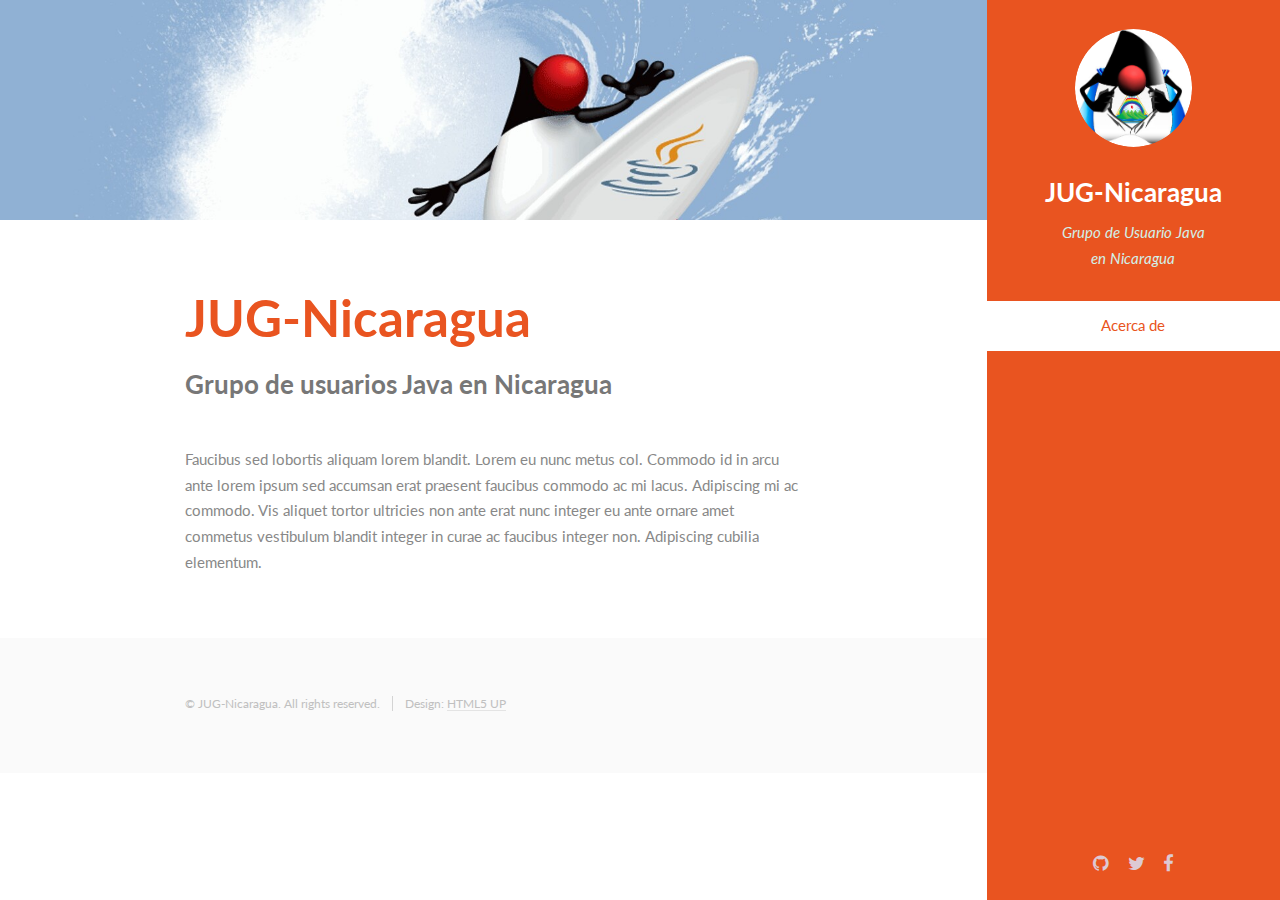
==== index.html @ efa932dc "Primer import del sitio web" ====
<!DOCTYPE HTML>
<!--
	Read Only by HTML5 UP
	html5up.net | @ajlkn
	Free for personal and commercial use under the CCA 3.0 license (html5up.net/license)
-->
<html>
	<head>
		<title>JUG-Nicaragua</title>
		<meta charset="utf-8" />
		<meta name="viewport" content="width=device-width, initial-scale=1" />
		<!--[if lte IE 8]><script src="assets/js/ie/html5shiv.js"></script><![endif]-->
		<link rel="stylesheet" href="assets/css/main.css" />
		<!--[if lte IE 8]><link rel="stylesheet" href="assets/css/ie8.css" /><![endif]-->
	</head>
	<body>

		<!-- Header -->
			<section id="header">
				<header>
					<span class="image avatar"><img src="images/avatar.jpg" alt="" /></span>
					<h1 id="logo"><a href="#">JUG-Nicaragua</a></h1>
					<p>Grupo de Usuario Java<br />
					en Nicaragua</p>
				</header>
				<nav id="nav">
					<ul>
						<li><a href="#one" class="active">Acerca de</a></li>
						<!--<li><a href="#two">Things I Can Do</a></li>
						<li><a href="#three">A Few Accomplishments</a></li>
						<li><a href="#four">Contact</a></li>-->
					</ul>
				</nav>
				<footer>
					<ul class="icons">
						<li><a href="https://github.com/jug-ni" class="icon fa-github"><span class="label">Github</span></a></li>
						<li><a href="https://twitter.com/jug_nicaragua" class="icon fa-twitter"><span class="label">Twitter</span></a></li>
						<li><a href="https://www.facebook.com/jug-nicaragua" class="icon fa-facebook"><span class="label">Facebook</span></a></li>
					</ul>
				</footer>
			</section>

		<!-- Wrapper -->
			<div id="wrapper">

				<!-- Main -->
					<div id="main">

						<!-- One -->
							<section id="one">
								<div class="container">
									<header class="major">
										<h2>JUG-Nicaragua</h2>
										<p>Grupo de usuarios Java en Nicaragua<br /></p>
									</header>
									<p>Faucibus sed lobortis aliquam lorem blandit. Lorem eu nunc metus col. Commodo id in arcu ante lorem ipsum sed accumsan erat praesent faucibus commodo ac mi lacus. Adipiscing mi ac commodo. Vis aliquet tortor ultricies non ante erat nunc integer eu ante ornare amet commetus vestibulum blandit integer in curae ac faucibus integer non. Adipiscing cubilia elementum.</p>
								</div>
							</section>

						<!-- Two -->
						<!--	<section id="two">
								<div class="container">
									<h3>Things I Can Do</h3>
									<p>Integer eu ante ornare amet commetus vestibulum blandit integer in curae ac faucibus integer non. Adipiscing cubilia elementum integer lorem ipsum dolor sit amet.</p>
									<ul class="feature-icons">
										<li class="fa-code">Write all the code</li>
										<li class="fa-cubes">Stack small boxes</li>
										<li class="fa-book">Read books and stuff</li>
										<li class="fa-coffee">Drink much coffee</li>
										<li class="fa-bolt">Lightning bolt</li>
										<li class="fa-users">Shadow clone technique</li>
									</ul>
								</div>
							</section>
						-->
						<!-- Three -->
						<!--
							<section id="three">
								<div class="container">
									<h3>A Few Accomplishments</h3>
									<p>Integer eu ante ornare amet commetus vestibulum blandit integer in curae ac faucibus integer non. Adipiscing cubilia elementum integer. Integer eu ante ornare amet commetus.</p>
									<div class="features">
										<article>
											<a href="#" class="image"><img src="images/pic01.jpg" alt="" /></a>
											<div class="inner">
												<h4>Possibly broke spacetime</h4>
												<p>Integer eu ante ornare amet commetus vestibulum blandit integer in curae ac faucibus integer adipiscing ornare amet.</p>
											</div>
										</article>
										<article>
											<a href="#" class="image"><img src="images/pic02.jpg" alt="" /></a>
											<div class="inner">
												<h4>Terraformed a small moon</h4>
												<p>Integer eu ante ornare amet commetus vestibulum blandit integer in curae ac faucibus integer adipiscing ornare amet.</p>
											</div>
										</article>
										<article>
											<a href="#" class="image"><img src="images/pic03.jpg" alt="" /></a>
											<div class="inner">
												<h4>Snapped dark matter in the wild</h4>
												<p>Integer eu ante ornare amet commetus vestibulum blandit integer in curae ac faucibus integer adipiscing ornare amet.</p>
											</div>
										</article>
									</div>
								</div>
							</section>
						-->
						<!-- Four -->
						<!--
							<section id="four">
								<div class="container">
									<h3>Contact Me</h3>
									<p>Integer eu ante ornare amet commetus vestibulum blandit integer in curae ac faucibus integer non. Adipiscing cubilia elementum integer. Integer eu ante ornare amet commetus.</p>
									<form method="post" action="#">
										<div class="row uniform">
											<div class="6u 12u(xsmall)"><input type="text" name="name" id="name" placeholder="Name" /></div>
											<div class="6u 12u(xsmall)"><input type="email" name="email" id="email" placeholder="Email" /></div>
										</div>
										<div class="row uniform">
											<div class="12u"><input type="text" name="subject" id="subject" placeholder="Subject" /></div>
										</div>
										<div class="row uniform">
											<div class="12u"><textarea name="message" id="message" placeholder="Message" rows="6"></textarea></div>
										</div>
										<div class="row uniform">
											<div class="12u">
												<ul class="actions">
													<li><input type="submit" class="special" value="Send Message" /></li>
													<li><input type="reset" value="Reset Form" /></li>
												</ul>
											</div>
										</div>
									</form>
								</div>
							</section>
						-->
						<!-- Five -->
						<!--
							<section id="five">
								<div class="container">
									<h3>Elements</h3>

									<section>
										<h4>Text</h4>
										<p>This is <b>bold</b> and this is <strong>strong</strong>. This is <i>italic</i> and this is <em>emphasized</em>.
										This is <sup>superscript</sup> text and this is <sub>subscript</sub> text.
										This is <u>underlined</u> and this is code: <code>for (;;) { ... }</code>. Finally, <a href="#">this is a link</a>.</p>
										<hr />
										<header>
											<h4>Heading with a Subtitle</h4>
											<p>Lorem ipsum dolor sit amet nullam id egestas urna aliquam</p>
										</header>
										<p>Nunc lacinia ante nunc ac lobortis. Interdum adipiscing gravida odio porttitor sem non mi integer non faucibus ornare mi ut ante amet placerat aliquet. Volutpat eu sed ante lacinia sapien lorem accumsan varius montes viverra nibh in adipiscing blandit tempus accumsan.</p>
										<header>
											<h5>Heading with a Subtitle</h5>
											<p>Lorem ipsum dolor sit amet nullam id egestas urna aliquam</p>
										</header>
										<p>Nunc lacinia ante nunc ac lobortis. Interdum adipiscing gravida odio porttitor sem non mi integer non faucibus ornare mi ut ante amet placerat aliquet. Volutpat eu sed ante lacinia sapien lorem accumsan varius montes viverra nibh in adipiscing blandit tempus accumsan.</p>
										<hr />
										<h2>Heading Level 2</h2>
										<h3>Heading Level 3</h3>
										<h4>Heading Level 4</h4>
										<h5>Heading Level 5</h5>
										<h6>Heading Level 6</h6>
										<hr />
										<h5>Blockquote</h5>
										<blockquote>Fringilla nisl. Donec accumsan interdum nisi, quis tincidunt felis sagittis eget tempus euismod. Vestibulum ante ipsum primis in faucibus vestibulum. Blandit adipiscing eu felis iaculis volutpat ac adipiscing accumsan faucibus. Vestibulum ante ipsum primis in faucibus lorem ipsum dolor sit amet nullam adipiscing eu felis.</blockquote>
										<h5>Preformatted</h5>
										<pre><code>i = 0;

	while (!deck.isInOrder()) {
	    print 'Iteration ' + i;
	    deck.shuffle();
	    i++;
	}

	print 'It took ' + i + ' iterations to sort the deck.';</code></pre>
									</section>

									<section>
										<h4>Lists</h4>
										<div class="row">
											<div class="6u 12u(xsmall)">
												<h5>Unordered</h5>
												<ul>
													<li>Dolor pulvinar etiam magna etiam.</li>
													<li>Sagittis adipiscing lorem eleifend.</li>
													<li>Felis enim feugiat dolore viverra.</li>
												</ul>
												<h5>Alternate</h5>
												<ul class="alt">
													<li>Dolor pulvinar etiam magna etiam.</li>
													<li>Sagittis adipiscing lorem eleifend.</li>
													<li>Felis enim feugiat dolore viverra.</li>
												</ul>
											</div>
											<div class="6u 12u(xsmall)">
												<h5>Ordered</h5>
												<ol>
													<li>Dolor pulvinar etiam magna etiam.</li>
													<li>Etiam vel felis at lorem sed viverra.</li>
													<li>Felis enim feugiat dolore viverra.</li>
													<li>Dolor pulvinar etiam magna etiam.</li>
													<li>Etiam vel felis at lorem sed viverra.</li>
													<li>Felis enim feugiat dolore viverra.</li>
												</ol>
												<h5>Icons</h5>
												<ul class="icons">
													<li><a href="#" class="icon fa-twitter"><span class="label">Twitter</span></a></li>
													<li><a href="#" class="icon fa-facebook"><span class="label">Facebook</span></a></li>
													<li><a href="#" class="icon fa-instagram"><span class="label">Instagram</span></a></li>
													<li><a href="#" class="icon fa-github"><span class="label">Github</span></a></li>
													<li><a href="#" class="icon fa-dribbble"><span class="label">Dribbble</span></a></li>
													<li><a href="#" class="icon fa-tumblr"><span class="label">Tumblr</span></a></li>
												</ul>
											</div>
										</div>
										<h5>Actions</h5>
										<ul class="actions">
											<li><a href="#" class="button special">Default</a></li>
											<li><a href="#" class="button">Default</a></li>
											<li><a href="#" class="button alt">Default</a></li>
										</ul>
										<ul class="actions small">
											<li><a href="#" class="button special small">Small</a></li>
											<li><a href="#" class="button small">Small</a></li>
											<li><a href="#" class="button alt small">Small</a></li>
										</ul>
										<div class="row">
											<div class="3u 6u(medium) 12u$(xsmall)">
												<ul class="actions vertical">
													<li><a href="#" class="button special">Default</a></li>
													<li><a href="#" class="button">Default</a></li>
													<li><a href="#" class="button alt">Default</a></li>
												</ul>
											</div>
											<div class="3u 6u$(medium) 12u$(xsmall)">
												<ul class="actions vertical small">
													<li><a href="#" class="button special small">Small</a></li>
													<li><a href="#" class="button small">Small</a></li>
													<li><a href="#" class="button alt small">Small</a></li>
												</ul>
											</div>
											<div class="3u 6u(medium) 12u$(xsmall)">
												<ul class="actions vertical">
													<li><a href="#" class="button special fit">Default</a></li>
													<li><a href="#" class="button fit">Default</a></li>
													<li><a href="#" class="button alt fit">Default</a></li>
												</ul>
											</div>
											<div class="3u 6u$(medium) 12u$(xsmall)">
												<ul class="actions vertical small">
													<li><a href="#" class="button special small fit">Small</a></li>
													<li><a href="#" class="button small fit">Small</a></li>
													<li><a href="#" class="button alt small fit">Small</a></li>
												</ul>
											</div>
										</div>
									</section>

									<section>
										<h4>Table</h4>
										<h5>Default</h5>
										<div class="table-wrapper">
											<table>
												<thead>
													<tr>
														<th>Name</th>
														<th>Description</th>
														<th>Price</th>
													</tr>
												</thead>
												<tbody>
													<tr>
														<td>Item One</td>
														<td>Ante turpis integer aliquet porttitor.</td>
														<td>29.99</td>
													</tr>
													<tr>
														<td>Item Two</td>
														<td>Vis ac commodo adipiscing arcu aliquet.</td>
														<td>19.99</td>
													</tr>
													<tr>
														<td>Item Three</td>
														<td> Morbi faucibus arcu accumsan lorem.</td>
														<td>29.99</td>
													</tr>
													<tr>
														<td>Item Four</td>
														<td>Vitae integer tempus condimentum.</td>
														<td>19.99</td>
													</tr>
													<tr>
														<td>Item Five</td>
														<td>Ante turpis integer aliquet porttitor.</td>
														<td>29.99</td>
													</tr>
												</tbody>
												<tfoot>
													<tr>
														<td colspan="2"></td>
														<td>100.00</td>
													</tr>
												</tfoot>
											</table>
										</div>

										<h5>Alternate</h5>
										<div class="table-wrapper">
											<table class="alt">
												<thead>
													<tr>
														<th>Name</th>
														<th>Description</th>
														<th>Price</th>
													</tr>
												</thead>
												<tbody>
													<tr>
														<td>Item One</td>
														<td>Ante turpis integer aliquet porttitor.</td>
														<td>29.99</td>
													</tr>
													<tr>
														<td>Item Two</td>
														<td>Vis ac commodo adipiscing arcu aliquet.</td>
														<td>19.99</td>
													</tr>
													<tr>
														<td>Item Three</td>
														<td> Morbi faucibus arcu accumsan lorem.</td>
														<td>29.99</td>
													</tr>
													<tr>
														<td>Item Four</td>
														<td>Vitae integer tempus condimentum.</td>
														<td>19.99</td>
													</tr>
													<tr>
														<td>Item Five</td>
														<td>Ante turpis integer aliquet porttitor.</td>
														<td>29.99</td>
													</tr>
												</tbody>
												<tfoot>
													<tr>
														<td colspan="2"></td>
														<td>100.00</td>
													</tr>
												</tfoot>
											</table>
										</div>
									</section>

									<section>
										<h4>Buttons</h4>
										<ul class="actions">
											<li><a href="#" class="button special">Special</a></li>
											<li><a href="#" class="button">Default</a></li>
											<li><a href="#" class="button alt">Alternate</a></li>
										</ul>
										<ul class="actions">
											<li><a href="#" class="button special big">Big</a></li>
											<li><a href="#" class="button">Default</a></li>
											<li><a href="#" class="button alt small">Small</a></li>
										</ul>
										<ul class="actions fit">
											<li><a href="#" class="button special fit">Fit</a></li>
											<li><a href="#" class="button fit">Fit</a></li>
											<li><a href="#" class="button alt fit">Fit</a></li>
										</ul>
										<ul class="actions fit small">
											<li><a href="#" class="button special fit small">Fit + Small</a></li>
											<li><a href="#" class="button fit small">Fit + Small</a></li>
											<li><a href="#" class="button alt fit small">Fit + Small</a></li>
										</ul>
										<ul class="actions">
											<li><a href="#" class="button special icon fa-download">Icon</a></li>
											<li><a href="#" class="button icon fa-download">Icon</a></li>
											<li><a href="#" class="button alt icon fa-check">Icon</a></li>
										</ul>
										<ul class="actions">
											<li><span class="button special disabled">Special</span></li>
											<li><span class="button disabled">Default</span></li>
											<li><span class="button alt disabled">Alternate</span></li>
										</ul>
									</section>

									<section>
										<h4>Form</h4>
										<form method="post" action="#">
											<div class="row uniform">
												<div class="6u 12u(xsmall)">
													<input type="text" name="demo-name" id="demo-name" value="" placeholder="Name" />
												</div>
												<div class="6u 12u(xsmall)">
													<input type="email" name="demo-email" id="demo-email" value="" placeholder="Email" />
												</div>
											</div>
											<div class="row uniform">
												<div class="12u">
													<div class="select-wrapper">
														<select name="demo-category" id="demo-category">
															<option value="">- Category -</option>
															<option value="1">Manufacturing</option>
															<option value="1">Shipping</option>
															<option value="1">Administration</option>
															<option value="1">Human Resources</option>
														</select>
													</div>
												</div>
											</div>
											<div class="row uniform">
												<div class="4u 12u(medium)">
													<input type="radio" id="demo-priority-low" name="demo-priority" checked>
													<label for="demo-priority-low">Low Priority</label>
												</div>
												<div class="4u 12u(medium)">
													<input type="radio" id="demo-priority-normal" name="demo-priority">
													<label for="demo-priority-normal">Normal Priority</label>
												</div>
												<div class="4u 12u(medium)">
													<input type="radio" id="demo-priority-high" name="demo-priority">
													<label for="demo-priority-high">High Priority</label>
												</div>
											</div>
											<div class="row uniform">
												<div class="6u 12u(medium)">
													<input type="checkbox" id="demo-copy" name="demo-copy">
													<label for="demo-copy">Email me a copy of this message</label>
												</div>
												<div class="6u 12u(medium)">
													<input type="checkbox" id="demo-human" name="demo-human" checked>
													<label for="demo-human">I am a human and not a robot</label>
												</div>
											</div>
											<div class="row uniform">
												<div class="12u">
													<textarea name="demo-message" id="demo-message" placeholder="Enter your message" rows="6"></textarea>
												</div>
											</div>
											<div class="row uniform">
												<div class="12u">
													<ul class="actions">
														<li><input type="submit" value="Send Message" /></li>
														<li><input type="reset" value="Reset" class="alt" /></li>
													</ul>
												</div>
											</div>
										</form>
									</section>

									<section>
										<h4>Image</h4>
										<h5>Fit</h5>
										<span class="image fit"><img src="images/banner.jpg" alt="" /></span>
										<div class="box alt">
											<div class="row 50% uniform">
												<div class="4u"><span class="image fit"><img src="images/pic01.jpg" alt="" /></span></div>
												<div class="4u"><span class="image fit"><img src="images/pic02.jpg" alt="" /></span></div>
												<div class="4u"><span class="image fit"><img src="images/pic03.jpg" alt="" /></span></div>
											</div>
											<div class="row 50% uniform">
												<div class="4u"><span class="image fit"><img src="images/pic02.jpg" alt="" /></span></div>
												<div class="4u"><span class="image fit"><img src="images/pic03.jpg" alt="" /></span></div>
												<div class="4u"><span class="image fit"><img src="images/pic01.jpg" alt="" /></span></div>
											</div>
											<div class="row 50% uniform">
												<div class="4u"><span class="image fit"><img src="images/pic03.jpg" alt="" /></span></div>
												<div class="4u"><span class="image fit"><img src="images/pic01.jpg" alt="" /></span></div>
												<div class="4u"><span class="image fit"><img src="images/pic02.jpg" alt="" /></span></div>
											</div>
										</div>
										<h5>Left &amp; Right</h5>
										<p><span class="image left"><img src="images/avatar.jpg" alt="" /></span>Fringilla nisl. Donec accumsan interdum nisi, quis tincidunt felis sagittis eget. tempus euismod. Vestibulum ante ipsum primis in faucibus vestibulum. Blandit adipiscing eu felis iaculis volutpat ac adipiscing accumsan eu faucibus. Integer ac pellentesque praesent tincidunt felis sagittis eget. tempus euismod. Vestibulum ante ipsum primis in faucibus vestibulum. Blandit adipiscing eu felis iaculis volutpat ac adipiscing accumsan eu faucibus. Integer ac pellentesque praesent. Donec accumsan interdum nisi, quis tincidunt felis sagittis eget. tempus euismod. Vestibulum ante ipsum primis in faucibus vestibulum. Blandit adipiscing eu felis iaculis volutpat ac adipiscing accumsan eu faucibus. Integer ac pellentesque praesent tincidunt felis sagittis eget. tempus euismod. Vestibulum ante ipsum primis in faucibus vestibulum. Blandit adipiscing eu felis iaculis volutpat ac adipiscing accumsan eu faucibus. Integer ac pellentesque praesent.</p>
										<p><span class="image right"><img src="images/avatar.jpg" alt="" /></span>Fringilla nisl. Donec accumsan interdum nisi, quis tincidunt felis sagittis eget. tempus euismod. Vestibulum ante ipsum primis in faucibus vestibulum. Blandit adipiscing eu felis iaculis volutpat ac adipiscing accumsan eu faucibus. Integer ac pellentesque praesent tincidunt felis sagittis eget. tempus euismod. Vestibulum ante ipsum primis in faucibus vestibulum. Blandit adipiscing eu felis iaculis volutpat ac adipiscing accumsan eu faucibus. Integer ac pellentesque praesent. Donec accumsan interdum nisi, quis tincidunt felis sagittis eget. tempus euismod. Vestibulum ante ipsum primis in faucibus vestibulum. Blandit adipiscing eu felis iaculis volutpat ac adipiscing accumsan eu faucibus. Integer ac pellentesque praesent tincidunt felis sagittis eget. tempus euismod. Vestibulum ante ipsum primis in faucibus vestibulum. Blandit adipiscing eu felis iaculis volutpat ac adipiscing accumsan eu faucibus. Integer ac pellentesque praesent.</p>
									</section>

								</div>
							</section>
						-->

					</div>

				<!-- Footer -->
					<section id="footer">
						<div class="container">
							<ul class="copyright">
								<li>&copy; JUG-Nicaragua. All rights reserved.</li><li>Design: <a href="http://html5up.net">HTML5 UP</a></li>
							</ul>
						</div>
					</section>

			</div>

		<!-- Scripts -->
			<script src="assets/js/jquery.min.js"></script>
			<script src="assets/js/jquery.scrollzer.min.js"></script>
			<script src="assets/js/jquery.scrolly.min.js"></script>
			<script src="assets/js/skel.min.js"></script>
			<script src="assets/js/util.js"></script>
			<!--[if lte IE 8]><script src="assets/js/ie/respond.min.js"></script><![endif]-->
			<script src="assets/js/main.js"></script>

	</body>
</html>
---- assets/css/main.css ----
@import url("font-awesome.min.css");
@import url("http://fonts.googleapis.com/css?family=Lato:400,400italic,700,700italic|Source+Code+Pro:400");

/*
	Read Only by HTML5 UP
	html5up.net | @ajlkn
	Free for personal and commercial use under the CCA 3.0 license (html5up.net/license)
*/

/* Reset */

	html, body, div, span, applet, object, iframe, h1, h2, h3, h4, h5, h6, p, blockquote, pre, a, abbr, acronym, address, big, cite, code, del, dfn, em, img, ins, kbd, q, s, samp, small, strike, strong, sub, sup, tt, var, b, u, i, center, dl, dt, dd, ol, ul, li, fieldset, form, label, legend, table, caption, tbody, tfoot, thead, tr, th, td, article, aside, canvas, details, embed, figure, figcaption, footer, header, hgroup, menu, nav, output, ruby, section, summary, time, mark, audio, video {
		margin: 0;
		padding: 0;
		border: 0;
		font-size: 100%;
		font: inherit;
		vertical-align: baseline;
	}

	article, aside, details, figcaption, figure, footer, header, hgroup, menu, nav, section {
		display: block;
	}

	body {
		line-height: 1;
	}

	ol, ul {
		list-style: none;
	}

	blockquote, q {
		quotes: none;
	}

	blockquote:before, blockquote:after, q:before, q:after {
		content: '';
		content: none;
	}

	table {
		border-collapse: collapse;
		border-spacing: 0;
	}

	body {
		-webkit-text-size-adjust: none;
	}

/* Box Model */

	*, *:before, *:after {
		-moz-box-sizing: border-box;
		-webkit-box-sizing: border-box;
		box-sizing: border-box;
	}

/* Containers */

	.container {
		margin-left: auto;
		margin-right: auto;
	}

	.container.\31 25\25 {
		width: 100%;
		max-width: 56.25em;
		min-width: 45em;
	}

	.container.\37 5\25 {
		width: 33.75em;
	}

	.container.\35 0\25 {
		width: 22.5em;
	}

	.container.\32 5\25 {
		width: 11.25em;
	}

	.container {
		width: 45em;
	}

	@media screen and (max-width: 1680px) {

		.container.\31 25\25 {
			width: 100%;
			max-width: 56.25em;
			min-width: 45em;
		}

		.container.\37 5\25 {
			width: 33.75em;
		}

		.container.\35 0\25 {
			width: 22.5em;
		}

		.container.\32 5\25 {
			width: 11.25em;
		}

		.container {
			width: 45em;
		}

	}

	@media screen and (max-width: 1280px) {

		.container.\31 25\25 {
			width: 100%;
			max-width: 52.5em;
			min-width: 42em;
		}

		.container.\37 5\25 {
			width: 31.5em;
		}

		.container.\35 0\25 {
			width: 21em;
		}

		.container.\32 5\25 {
			width: 10.5em;
		}

		.container {
			width: 42em;
		}

	}

	@media screen and (max-width: 1024px) {

		.container.\31 25\25 {
			width: 100%;
			max-width: 106.25%;
			min-width: 85%;
		}

		.container.\37 5\25 {
			width: 63.75%;
		}

		.container.\35 0\25 {
			width: 42.5%;
		}

		.container.\32 5\25 {
			width: 21.25%;
		}

		.container {
			width: 85% !important;
		}

	}

	@media screen and (max-width: 736px) {

		.container.\31 25\25 {
			width: 100%;
			max-width: 112.5%;
			min-width: 90%;
		}

		.container.\37 5\25 {
			width: 67.5%;
		}

		.container.\35 0\25 {
			width: 45%;
		}

		.container.\32 5\25 {
			width: 22.5%;
		}

		.container {
			width: 90% !important;
		}

	}

	@media screen and (max-width: 480px) {

		.container.\31 25\25 {
			width: 100%;
			max-width: 112.5%;
			min-width: 90%;
		}

		.container.\37 5\25 {
			width: 67.5%;
		}

		.container.\35 0\25 {
			width: 45%;
		}

		.container.\32 5\25 {
			width: 22.5%;
		}

		.container {
			width: 90% !important;
		}

	}

/* Grid */

	.row {
		border-bottom: solid 1px transparent;
		-moz-box-sizing: border-box;
		-webkit-box-sizing: border-box;
		box-sizing: border-box;
	}

	.row > * {
		float: left;
		-moz-box-sizing: border-box;
		-webkit-box-sizing: border-box;
		box-sizing: border-box;
	}

	.row:after, .row:before {
		content: '';
		display: block;
		clear: both;
		height: 0;
	}

	.row.uniform > * > :first-child {
		margin-top: 0;
	}

	.row.uniform > * > :last-child {
		margin-bottom: 0;
	}

	.row.\30 \25 > * {
		padding: 0 0 0 0em;
	}

	.row.\30 \25 {
		margin: 0 0 -1px 0em;
	}

	.row.uniform.\30 \25 > * {
		padding: 0em 0 0 0em;
	}

	.row.uniform.\30 \25 {
		margin: 0em 0 -1px 0em;
	}

	.row > * {
		padding: 0 0 0 2em;
	}

	.row {
		margin: 0 0 -1px -2em;
	}

	.row.uniform > * {
		padding: 2em 0 0 2em;
	}

	.row.uniform {
		margin: -2em 0 -1px -2em;
	}

	.row.\32 00\25 > * {
		padding: 0 0 0 4em;
	}

	.row.\32 00\25 {
		margin: 0 0 -1px -4em;
	}

	.row.uniform.\32 00\25 > * {
		padding: 4em 0 0 4em;
	}

	.row.uniform.\32 00\25 {
		margin: -4em 0 -1px -4em;
	}

	.row.\31 50\25 > * {
		padding: 0 0 0 3em;
	}

	.row.\31 50\25 {
		margin: 0 0 -1px -3em;
	}

	.row.uniform.\31 50\25 > * {
		padding: 3em 0 0 3em;
	}

	.row.uniform.\31 50\25 {
		margin: -3em 0 -1px -3em;
	}

	.row.\35 0\25 > * {
		padding: 0 0 0 1em;
	}

	.row.\35 0\25 {
		margin: 0 0 -1px -1em;
	}

	.row.uniform.\35 0\25 > * {
		padding: 1em 0 0 1em;
	}

	.row.uniform.\35 0\25 {
		margin: -1em 0 -1px -1em;
	}

	.row.\32 5\25 > * {
		padding: 0 0 0 0.5em;
	}

	.row.\32 5\25 {
		margin: 0 0 -1px -0.5em;
	}

	.row.uniform.\32 5\25 > * {
		padding: 0.5em 0 0 0.5em;
	}

	.row.uniform.\32 5\25 {
		margin: -0.5em 0 -1px -0.5em;
	}

	.\31 2u, .\31 2u\24 {
		width: 100%;
		clear: none;
		margin-left: 0;
	}

	.\31 1u, .\31 1u\24 {
		width: 91.6666666667%;
		clear: none;
		margin-left: 0;
	}

	.\31 0u, .\31 0u\24 {
		width: 83.3333333333%;
		clear: none;
		margin-left: 0;
	}

	.\39 u, .\39 u\24 {
		width: 75%;
		clear: none;
		margin-left: 0;
	}

	.\38 u, .\38 u\24 {
		width: 66.6666666667%;
		clear: none;
		margin-left: 0;
	}

	.\37 u, .\37 u\24 {
		width: 58.3333333333%;
		clear: none;
		margin-left: 0;
	}

	.\36 u, .\36 u\24 {
		width: 50%;
		clear: none;
		margin-left: 0;
	}

	.\35 u, .\35 u\24 {
		width: 41.6666666667%;
		clear: none;
		margin-left: 0;
	}

	.\34 u, .\34 u\24 {
		width: 33.3333333333%;
		clear: none;
		margin-left: 0;
	}

	.\33 u, .\33 u\24 {
		width: 25%;
		clear: none;
		margin-left: 0;
	}

	.\32 u, .\32 u\24 {
		width: 16.6666666667%;
		clear: none;
		margin-left: 0;
	}

	.\31 u, .\31 u\24 {
		width: 8.3333333333%;
		clear: none;
		margin-left: 0;
	}

	.\31 2u\24 + *,
	.\31 1u\24 + *,
	.\31 0u\24 + *,
	.\39 u\24 + *,
	.\38 u\24 + *,
	.\37 u\24 + *,
	.\36 u\24 + *,
	.\35 u\24 + *,
	.\34 u\24 + *,
	.\33 u\24 + *,
	.\32 u\24 + *,
	.\31 u\24 + * {
		clear: left;
	}

	.\-11u {
		margin-left: 91.66667%;
	}

	.\-10u {
		margin-left: 83.33333%;
	}

	.\-9u {
		margin-left: 75%;
	}

	.\-8u {
		margin-left: 66.66667%;
	}

	.\-7u {
		margin-left: 58.33333%;
	}

	.\-6u {
		margin-left: 50%;
	}

	.\-5u {
		margin-left: 41.66667%;
	}

	.\-4u {
		margin-left: 33.33333%;
	}

	.\-3u {
		margin-left: 25%;
	}

	.\-2u {
		margin-left: 16.66667%;
	}

	.\-1u {
		margin-left: 8.33333%;
	}

	@media screen and (max-width: 1680px) {

		.row > * {
			padding: 0 0 0 2em;
		}

		.row {
			margin: 0 0 -1px -2em;
		}

		.row.uniform > * {
			padding: 2em 0 0 2em;
		}

		.row.uniform {
			margin: -2em 0 -1px -2em;
		}

		.row.\32 00\25 > * {
			padding: 0 0 0 4em;
		}

		.row.\32 00\25 {
			margin: 0 0 -1px -4em;
		}

		.row.uniform.\32 00\25 > * {
			padding: 4em 0 0 4em;
		}

		.row.uniform.\32 00\25 {
			margin: -4em 0 -1px -4em;
		}

		.row.\31 50\25 > * {
			padding: 0 0 0 3em;
		}

		.row.\31 50\25 {
			margin: 0 0 -1px -3em;
		}

		.row.uniform.\31 50\25 > * {
			padding: 3em 0 0 3em;
		}

		.row.uniform.\31 50\25 {
			margin: -3em 0 -1px -3em;
		}

		.row.\35 0\25 > * {
			padding: 0 0 0 1em;
		}

		.row.\35 0\25 {
			margin: 0 0 -1px -1em;
		}

		.row.uniform.\35 0\25 > * {
			padding: 1em 0 0 1em;
		}

		.row.uniform.\35 0\25 {
			margin: -1em 0 -1px -1em;
		}

		.row.\32 5\25 > * {
			padding: 0 0 0 0.5em;
		}

		.row.\32 5\25 {
			margin: 0 0 -1px -0.5em;
		}

		.row.uniform.\32 5\25 > * {
			padding: 0.5em 0 0 0.5em;
		}

		.row.uniform.\32 5\25 {
			margin: -0.5em 0 -1px -0.5em;
		}

		.\31 2u\28xlarge\29, .\31 2u\24\28xlarge\29 {
			width: 100%;
			clear: none;
			margin-left: 0;
		}

		.\31 1u\28xlarge\29, .\31 1u\24\28xlarge\29 {
			width: 91.6666666667%;
			clear: none;
			margin-left: 0;
		}

		.\31 0u\28xlarge\29, .\31 0u\24\28xlarge\29 {
			width: 83.3333333333%;
			clear: none;
			margin-left: 0;
		}

		.\39 u\28xlarge\29, .\39 u\24\28xlarge\29 {
			width: 75%;
			clear: none;
			margin-left: 0;
		}

		.\38 u\28xlarge\29, .\38 u\24\28xlarge\29 {
			width: 66.6666666667%;
			clear: none;
			margin-left: 0;
		}

		.\37 u\28xlarge\29, .\37 u\24\28xlarge\29 {
			width: 58.3333333333%;
			clear: none;
			margin-left: 0;
		}

		.\36 u\28xlarge\29, .\36 u\24\28xlarge\29 {
			width: 50%;
			clear: none;
			margin-left: 0;
		}

		.\35 u\28xlarge\29, .\35 u\24\28xlarge\29 {
			width: 41.6666666667%;
			clear: none;
			margin-left: 0;
		}

		.\34 u\28xlarge\29, .\34 u\24\28xlarge\29 {
			width: 33.3333333333%;
			clear: none;
			margin-left: 0;
		}

		.\33 u\28xlarge\29, .\33 u\24\28xlarge\29 {
			width: 25%;
			clear: none;
			margin-left: 0;
		}

		.\32 u\28xlarge\29, .\32 u\24\28xlarge\29 {
			width: 16.6666666667%;
			clear: none;
			margin-left: 0;
		}

		.\31 u\28xlarge\29, .\31 u\24\28xlarge\29 {
			width: 8.3333333333%;
			clear: none;
			margin-left: 0;
		}

		.\31 2u\24\28xlarge\29 + *,
		.\31 1u\24\28xlarge\29 + *,
		.\31 0u\24\28xlarge\29 + *,
		.\39 u\24\28xlarge\29 + *,
		.\38 u\24\28xlarge\29 + *,
		.\37 u\24\28xlarge\29 + *,
		.\36 u\24\28xlarge\29 + *,
		.\35 u\24\28xlarge\29 + *,
		.\34 u\24\28xlarge\29 + *,
		.\33 u\24\28xlarge\29 + *,
		.\32 u\24\28xlarge\29 + *,
		.\31 u\24\28xlarge\29 + * {
			clear: left;
		}

		.\-11u\28xlarge\29 {
			margin-left: 91.66667%;
		}

		.\-10u\28xlarge\29 {
			margin-left: 83.33333%;
		}

		.\-9u\28xlarge\29 {
			margin-left: 75%;
		}

		.\-8u\28xlarge\29 {
			margin-left: 66.66667%;
		}

		.\-7u\28xlarge\29 {
			margin-left: 58.33333%;
		}

		.\-6u\28xlarge\29 {
			margin-left: 50%;
		}

		.\-5u\28xlarge\29 {
			margin-left: 41.66667%;
		}

		.\-4u\28xlarge\29 {
			margin-left: 33.33333%;
		}

		.\-3u\28xlarge\29 {
			margin-left: 25%;
		}

		.\-2u\28xlarge\29 {
			margin-left: 16.66667%;
		}

		.\-1u\28xlarge\29 {
			margin-left: 8.33333%;
		}

	}

	@media screen and (max-width: 1280px) {

		.row > * {
			padding: 0 0 0 1.5em;
		}

		.row {
			margin: 0 0 -1px -1.5em;
		}

		.row.uniform > * {
			padding: 1.5em 0 0 1.5em;
		}

		.row.uniform {
			margin: -1.5em 0 -1px -1.5em;
		}

		.row.\32 00\25 > * {
			padding: 0 0 0 3em;
		}

		.row.\32 00\25 {
			margin: 0 0 -1px -3em;
		}

		.row.uniform.\32 00\25 > * {
			padding: 3em 0 0 3em;
		}

		.row.uniform.\32 00\25 {
			margin: -3em 0 -1px -3em;
		}

		.row.\31 50\25 > * {
			padding: 0 0 0 2.25em;
		}

		.row.\31 50\25 {
			margin: 0 0 -1px -2.25em;
		}

		.row.uniform.\31 50\25 > * {
			padding: 2.25em 0 0 2.25em;
		}

		.row.uniform.\31 50\25 {
			margin: -2.25em 0 -1px -2.25em;
		}

		.row.\35 0\25 > * {
			padding: 0 0 0 0.75em;
		}

		.row.\35 0\25 {
			margin: 0 0 -1px -0.75em;
		}

		.row.uniform.\35 0\25 > * {
			padding: 0.75em 0 0 0.75em;
		}

		.row.uniform.\35 0\25 {
			margin: -0.75em 0 -1px -0.75em;
		}

		.row.\32 5\25 > * {
			padding: 0 0 0 0.375em;
		}

		.row.\32 5\25 {
			margin: 0 0 -1px -0.375em;
		}

		.row.uniform.\32 5\25 > * {
			padding: 0.375em 0 0 0.375em;
		}

		.row.uniform.\32 5\25 {
			margin: -0.375em 0 -1px -0.375em;
		}

		.\31 2u\28large\29, .\31 2u\24\28large\29 {
			width: 100%;
			clear: none;
			margin-left: 0;
		}

		.\31 1u\28large\29, .\31 1u\24\28large\29 {
			width: 91.6666666667%;
			clear: none;
			margin-left: 0;
		}

		.\31 0u\28large\29, .\31 0u\24\28large\29 {
			width: 83.3333333333%;
			clear: none;
			margin-left: 0;
		}

		.\39 u\28large\29, .\39 u\24\28large\29 {
			width: 75%;
			clear: none;
			margin-left: 0;
		}

		.\38 u\28large\29, .\38 u\24\28large\29 {
			width: 66.6666666667%;
			clear: none;
			margin-left: 0;
		}

		.\37 u\28large\29, .\37 u\24\28large\29 {
			width: 58.3333333333%;
			clear: none;
			margin-left: 0;
		}

		.\36 u\28large\29, .\36 u\24\28large\29 {
			width: 50%;
			clear: none;
			margin-left: 0;
		}

		.\35 u\28large\29, .\35 u\24\28large\29 {
			width: 41.6666666667%;
			clear: none;
			margin-left: 0;
		}

		.\34 u\28large\29, .\34 u\24\28large\29 {
			width: 33.3333333333%;
			clear: none;
			margin-left: 0;
		}

		.\33 u\28large\29, .\33 u\24\28large\29 {
			width: 25%;
			clear: none;
			margin-left: 0;
		}

		.\32 u\28large\29, .\32 u\24\28large\29 {
			width: 16.6666666667%;
			clear: none;
			margin-left: 0;
		}

		.\31 u\28large\29, .\31 u\24\28large\29 {
			width: 8.3333333333%;
			clear: none;
			margin-left: 0;
		}

		.\31 2u\24\28large\29 + *,
		.\31 1u\24\28large\29 + *,
		.\31 0u\24\28large\29 + *,
		.\39 u\24\28large\29 + *,
		.\38 u\24\28large\29 + *,
		.\37 u\24\28large\29 + *,
		.\36 u\24\28large\29 + *,
		.\35 u\24\28large\29 + *,
		.\34 u\24\28large\29 + *,
		.\33 u\24\28large\29 + *,
		.\32 u\24\28large\29 + *,
		.\31 u\24\28large\29 + * {
			clear: left;
		}

		.\-11u\28large\29 {
			margin-left: 91.66667%;
		}

		.\-10u\28large\29 {
			margin-left: 83.33333%;
		}

		.\-9u\28large\29 {
			margin-left: 75%;
		}

		.\-8u\28large\29 {
			margin-left: 66.66667%;
		}

		.\-7u\28large\29 {
			margin-left: 58.33333%;
		}

		.\-6u\28large\29 {
			margin-left: 50%;
		}

		.\-5u\28large\29 {
			margin-left: 41.66667%;
		}

		.\-4u\28large\29 {
			margin-left: 33.33333%;
		}

		.\-3u\28large\29 {
			margin-left: 25%;
		}

		.\-2u\28large\29 {
			margin-left: 16.66667%;
		}

		.\-1u\28large\29 {
			margin-left: 8.33333%;
		}

	}

	@media screen and (max-width: 1024px) {

		.row > * {
			padding: 0 0 0 1.5em;
		}

		.row {
			margin: 0 0 -1px -1.5em;
		}

		.row.uniform > * {
			padding: 1.5em 0 0 1.5em;
		}

		.row.uniform {
			margin: -1.5em 0 -1px -1.5em;
		}

		.row.\32 00\25 > * {
			padding: 0 0 0 3em;
		}

		.row.\32 00\25 {
			margin: 0 0 -1px -3em;
		}

		.row.uniform.\32 00\25 > * {
			padding: 3em 0 0 3em;
		}

		.row.uniform.\32 00\25 {
			margin: -3em 0 -1px -3em;
		}

		.row.\31 50\25 > * {
			padding: 0 0 0 2.25em;
		}

		.row.\31 50\25 {
			margin: 0 0 -1px -2.25em;
		}

		.row.uniform.\31 50\25 > * {
			padding: 2.25em 0 0 2.25em;
		}

		.row.uniform.\31 50\25 {
			margin: -2.25em 0 -1px -2.25em;
		}

		.row.\35 0\25 > * {
			padding: 0 0 0 0.75em;
		}

		.row.\35 0\25 {
			margin: 0 0 -1px -0.75em;
		}

		.row.uniform.\35 0\25 > * {
			padding: 0.75em 0 0 0.75em;
		}

		.row.uniform.\35 0\25 {
			margin: -0.75em 0 -1px -0.75em;
		}

		.row.\32 5\25 > * {
			padding: 0 0 0 0.375em;
		}

		.row.\32 5\25 {
			margin: 0 0 -1px -0.375em;
		}

		.row.uniform.\32 5\25 > * {
			padding: 0.375em 0 0 0.375em;
		}

		.row.uniform.\32 5\25 {
			margin: -0.375em 0 -1px -0.375em;
		}

		.\31 2u\28medium\29, .\31 2u\24\28medium\29 {
			width: 100%;
			clear: none;
			margin-left: 0;
		}

		.\31 1u\28medium\29, .\31 1u\24\28medium\29 {
			width: 91.6666666667%;
			clear: none;
			margin-left: 0;
		}

		.\31 0u\28medium\29, .\31 0u\24\28medium\29 {
			width: 83.3333333333%;
			clear: none;
			margin-left: 0;
		}

		.\39 u\28medium\29, .\39 u\24\28medium\29 {
			width: 75%;
			clear: none;
			margin-left: 0;
		}

		.\38 u\28medium\29, .\38 u\24\28medium\29 {
			width: 66.6666666667%;
			clear: none;
			margin-left: 0;
		}

		.\37 u\28medium\29, .\37 u\24\28medium\29 {
			width: 58.3333333333%;
			clear: none;
			margin-left: 0;
		}

		.\36 u\28medium\29, .\36 u\24\28medium\29 {
			width: 50%;
			clear: none;
			margin-left: 0;
		}

		.\35 u\28medium\29, .\35 u\24\28medium\29 {
			width: 41.6666666667%;
			clear: none;
			margin-left: 0;
		}

		.\34 u\28medium\29, .\34 u\24\28medium\29 {
			width: 33.3333333333%;
			clear: none;
			margin-left: 0;
		}

		.\33 u\28medium\29, .\33 u\24\28medium\29 {
			width: 25%;
			clear: none;
			margin-left: 0;
		}

		.\32 u\28medium\29, .\32 u\24\28medium\29 {
			width: 16.6666666667%;
			clear: none;
			margin-left: 0;
		}

		.\31 u\28medium\29, .\31 u\24\28medium\29 {
			width: 8.3333333333%;
			clear: none;
			margin-left: 0;
		}

		.\31 2u\24\28medium\29 + *,
		.\31 1u\24\28medium\29 + *,
		.\31 0u\24\28medium\29 + *,
		.\39 u\24\28medium\29 + *,
		.\38 u\24\28medium\29 + *,
		.\37 u\24\28medium\29 + *,
		.\36 u\24\28medium\29 + *,
		.\35 u\24\28medium\29 + *,
		.\34 u\24\28medium\29 + *,
		.\33 u\24\28medium\29 + *,
		.\32 u\24\28medium\29 + *,
		.\31 u\24\28medium\29 + * {
			clear: left;
		}

		.\-11u\28medium\29 {
			margin-left: 91.66667%;
		}

		.\-10u\28medium\29 {
			margin-left: 83.33333%;
		}

		.\-9u\28medium\29 {
			margin-left: 75%;
		}

		.\-8u\28medium\29 {
			margin-left: 66.66667%;
		}

		.\-7u\28medium\29 {
			margin-left: 58.33333%;
		}

		.\-6u\28medium\29 {
			margin-left: 50%;
		}

		.\-5u\28medium\29 {
			margin-left: 41.66667%;
		}

		.\-4u\28medium\29 {
			margin-left: 33.33333%;
		}

		.\-3u\28medium\29 {
			margin-left: 25%;
		}

		.\-2u\28medium\29 {
			margin-left: 16.66667%;
		}

		.\-1u\28medium\29 {
			margin-left: 8.33333%;
		}

	}

	@media screen and (max-width: 736px) {

		.row > * {
			padding: 0 0 0 1.25em;
		}

		.row {
			margin: 0 0 -1px -1.25em;
		}

		.row.uniform > * {
			padding: 1.25em 0 0 1.25em;
		}

		.row.uniform {
			margin: -1.25em 0 -1px -1.25em;
		}

		.row.\32 00\25 > * {
			padding: 0 0 0 2.5em;
		}

		.row.\32 00\25 {
			margin: 0 0 -1px -2.5em;
		}

		.row.uniform.\32 00\25 > * {
			padding: 2.5em 0 0 2.5em;
		}

		.row.uniform.\32 00\25 {
			margin: -2.5em 0 -1px -2.5em;
		}

		.row.\31 50\25 > * {
			padding: 0 0 0 1.875em;
		}

		.row.\31 50\25 {
			margin: 0 0 -1px -1.875em;
		}

		.row.uniform.\31 50\25 > * {
			padding: 1.875em 0 0 1.875em;
		}

		.row.uniform.\31 50\25 {
			margin: -1.875em 0 -1px -1.875em;
		}

		.row.\35 0\25 > * {
			padding: 0 0 0 0.625em;
		}

		.row.\35 0\25 {
			margin: 0 0 -1px -0.625em;
		}

		.row.uniform.\35 0\25 > * {
			padding: 0.625em 0 0 0.625em;
		}

		.row.uniform.\35 0\25 {
			margin: -0.625em 0 -1px -0.625em;
		}

		.row.\32 5\25 > * {
			padding: 0 0 0 0.3125em;
		}

		.row.\32 5\25 {
			margin: 0 0 -1px -0.3125em;
		}

		.row.uniform.\32 5\25 > * {
			padding: 0.3125em 0 0 0.3125em;
		}

		.row.uniform.\32 5\25 {
			margin: -0.3125em 0 -1px -0.3125em;
		}

		.\31 2u\28small\29, .\31 2u\24\28small\29 {
			width: 100%;
			clear: none;
			margin-left: 0;
		}

		.\31 1u\28small\29, .\31 1u\24\28small\29 {
			width: 91.6666666667%;
			clear: none;
			margin-left: 0;
		}

		.\31 0u\28small\29, .\31 0u\24\28small\29 {
			width: 83.3333333333%;
			clear: none;
			margin-left: 0;
		}

		.\39 u\28small\29, .\39 u\24\28small\29 {
			width: 75%;
			clear: none;
			margin-left: 0;
		}

		.\38 u\28small\29, .\38 u\24\28small\29 {
			width: 66.6666666667%;
			clear: none;
			margin-left: 0;
		}

		.\37 u\28small\29, .\37 u\24\28small\29 {
			width: 58.3333333333%;
			clear: none;
			margin-left: 0;
		}

		.\36 u\28small\29, .\36 u\24\28small\29 {
			width: 50%;
			clear: none;
			margin-left: 0;
		}

		.\35 u\28small\29, .\35 u\24\28small\29 {
			width: 41.6666666667%;
			clear: none;
			margin-left: 0;
		}

		.\34 u\28small\29, .\34 u\24\28small\29 {
			width: 33.3333333333%;
			clear: none;
			margin-left: 0;
		}

		.\33 u\28small\29, .\33 u\24\28small\29 {
			width: 25%;
			clear: none;
			margin-left: 0;
		}

		.\32 u\28small\29, .\32 u\24\28small\29 {
			width: 16.6666666667%;
			clear: none;
			margin-left: 0;
		}

		.\31 u\28small\29, .\31 u\24\28small\29 {
			width: 8.3333333333%;
			clear: none;
			margin-left: 0;
		}

		.\31 2u\24\28small\29 + *,
		.\31 1u\24\28small\29 + *,
		.\31 0u\24\28small\29 + *,
		.\39 u\24\28small\29 + *,
		.\38 u\24\28small\29 + *,
		.\37 u\24\28small\29 + *,
		.\36 u\24\28small\29 + *,
		.\35 u\24\28small\29 + *,
		.\34 u\24\28small\29 + *,
		.\33 u\24\28small\29 + *,
		.\32 u\24\28small\29 + *,
		.\31 u\24\28small\29 + * {
			clear: left;
		}

		.\-11u\28small\29 {
			margin-left: 91.66667%;
		}

		.\-10u\28small\29 {
			margin-left: 83.33333%;
		}

		.\-9u\28small\29 {
			margin-left: 75%;
		}

		.\-8u\28small\29 {
			margin-left: 66.66667%;
		}

		.\-7u\28small\29 {
			margin-left: 58.33333%;
		}

		.\-6u\28small\29 {
			margin-left: 50%;
		}

		.\-5u\28small\29 {
			margin-left: 41.66667%;
		}

		.\-4u\28small\29 {
			margin-left: 33.33333%;
		}

		.\-3u\28small\29 {
			margin-left: 25%;
		}

		.\-2u\28small\29 {
			margin-left: 16.66667%;
		}

		.\-1u\28small\29 {
			margin-left: 8.33333%;
		}

	}

	@media screen and (max-width: 480px) {

		.row > * {
			padding: 0 0 0 1.25em;
		}

		.row {
			margin: 0 0 -1px -1.25em;
		}

		.row.uniform > * {
			padding: 1.25em 0 0 1.25em;
		}

		.row.uniform {
			margin: -1.25em 0 -1px -1.25em;
		}

		.row.\32 00\25 > * {
			padding: 0 0 0 2.5em;
		}

		.row.\32 00\25 {
			margin: 0 0 -1px -2.5em;
		}

		.row.uniform.\32 00\25 > * {
			padding: 2.5em 0 0 2.5em;
		}

		.row.uniform.\32 00\25 {
			margin: -2.5em 0 -1px -2.5em;
		}

		.row.\31 50\25 > * {
			padding: 0 0 0 1.875em;
		}

		.row.\31 50\25 {
			margin: 0 0 -1px -1.875em;
		}

		.row.uniform.\31 50\25 > * {
			padding: 1.875em 0 0 1.875em;
		}

		.row.uniform.\31 50\25 {
			margin: -1.875em 0 -1px -1.875em;
		}

		.row.\35 0\25 > * {
			padding: 0 0 0 0.625em;
		}

		.row.\35 0\25 {
			margin: 0 0 -1px -0.625em;
		}

		.row.uniform.\35 0\25 > * {
			padding: 0.625em 0 0 0.625em;
		}

		.row.uniform.\35 0\25 {
			margin: -0.625em 0 -1px -0.625em;
		}

		.row.\32 5\25 > * {
			padding: 0 0 0 0.3125em;
		}

		.row.\32 5\25 {
			margin: 0 0 -1px -0.3125em;
		}

		.row.uniform.\32 5\25 > * {
			padding: 0.3125em 0 0 0.3125em;
		}

		.row.uniform.\32 5\25 {
			margin: -0.3125em 0 -1px -0.3125em;
		}

		.\31 2u\28xsmall\29, .\31 2u\24\28xsmall\29 {
			width: 100%;
			clear: none;
			margin-left: 0;
		}

		.\31 1u\28xsmall\29, .\31 1u\24\28xsmall\29 {
			width: 91.6666666667%;
			clear: none;
			margin-left: 0;
		}

		.\31 0u\28xsmall\29, .\31 0u\24\28xsmall\29 {
			width: 83.3333333333%;
			clear: none;
			margin-left: 0;
		}

		.\39 u\28xsmall\29, .\39 u\24\28xsmall\29 {
			width: 75%;
			clear: none;
			margin-left: 0;
		}

		.\38 u\28xsmall\29, .\38 u\24\28xsmall\29 {
			width: 66.6666666667%;
			clear: none;
			margin-left: 0;
		}

		.\37 u\28xsmall\29, .\37 u\24\28xsmall\29 {
			width: 58.3333333333%;
			clear: none;
			margin-left: 0;
		}

		.\36 u\28xsmall\29, .\36 u\24\28xsmall\29 {
			width: 50%;
			clear: none;
			margin-left: 0;
		}

		.\35 u\28xsmall\29, .\35 u\24\28xsmall\29 {
			width: 41.6666666667%;
			clear: none;
			margin-left: 0;
		}

		.\34 u\28xsmall\29, .\34 u\24\28xsmall\29 {
			width: 33.3333333333%;
			clear: none;
			margin-left: 0;
		}

		.\33 u\28xsmall\29, .\33 u\24\28xsmall\29 {
			width: 25%;
			clear: none;
			margin-left: 0;
		}

		.\32 u\28xsmall\29, .\32 u\24\28xsmall\29 {
			width: 16.6666666667%;
			clear: none;
			margin-left: 0;
		}

		.\31 u\28xsmall\29, .\31 u\24\28xsmall\29 {
			width: 8.3333333333%;
			clear: none;
			margin-left: 0;
		}

		.\31 2u\24\28xsmall\29 + *,
		.\31 1u\24\28xsmall\29 + *,
		.\31 0u\24\28xsmall\29 + *,
		.\39 u\24\28xsmall\29 + *,
		.\38 u\24\28xsmall\29 + *,
		.\37 u\24\28xsmall\29 + *,
		.\36 u\24\28xsmall\29 + *,
		.\35 u\24\28xsmall\29 + *,
		.\34 u\24\28xsmall\29 + *,
		.\33 u\24\28xsmall\29 + *,
		.\32 u\24\28xsmall\29 + *,
		.\31 u\24\28xsmall\29 + * {
			clear: left;
		}

		.\-11u\28xsmall\29 {
			margin-left: 91.66667%;
		}

		.\-10u\28xsmall\29 {
			margin-left: 83.33333%;
		}

		.\-9u\28xsmall\29 {
			margin-left: 75%;
		}

		.\-8u\28xsmall\29 {
			margin-left: 66.66667%;
		}

		.\-7u\28xsmall\29 {
			margin-left: 58.33333%;
		}

		.\-6u\28xsmall\29 {
			margin-left: 50%;
		}

		.\-5u\28xsmall\29 {
			margin-left: 41.66667%;
		}

		.\-4u\28xsmall\29 {
			margin-left: 33.33333%;
		}

		.\-3u\28xsmall\29 {
			margin-left: 25%;
		}

		.\-2u\28xsmall\29 {
			margin-left: 16.66667%;
		}

		.\-1u\28xsmall\29 {
			margin-left: 8.33333%;
		}

	}

/* Basic */

	body {
		background: #fff;
	}

	body, input, select, textarea {
		color: #888;
		font-family: "Lato", sans-serif;
		font-size: 16pt;
		font-weight: 400;
		line-height: 1.75em;
	}

	a {
		-moz-transition: color 0.2s ease-in-out, border-color 0.2s ease-in-out;
		-webkit-transition: color 0.2s ease-in-out, border-color 0.2s ease-in-out;
		-ms-transition: color 0.2s ease-in-out, border-color 0.2s ease-in-out;
		transition: color 0.2s ease-in-out, border-color 0.2s ease-in-out;
		border-bottom: solid 1px #e4e4e4;
		color: inherit;
		text-decoration: none;
	}

		a:hover {
			border-bottom-color: transparent;
			color: #E95420 !important;
		}

	strong, b {
		color: #777;
		font-weight: 700;
	}

	em, i {
		font-style: italic;
	}

	p {
		margin: 0 0 2.25em 0;
	}

	h1, h2, h3, h4, h5, h6 {
		color: #777;
		font-weight: 700;
		line-height: 1em;
		margin: 0 0 0.5625em 0;
	}

		h1 a, h2 a, h3 a, h4 a, h5 a, h6 a {
			border: 0;
			color: inherit;
			text-decoration: none;
		}

	h2 {
		font-size: 2em;
		line-height: 1.5em;
	}

	h3 {
		font-size: 1.75em;
		line-height: 1.5em;
	}

	h4 {
		font-size: 1.25em;
		line-height: 1.5em;
	}

	h5 {
		font-size: 0.9em;
		line-height: 1.5em;
	}

	h6 {
		font-size: 0.7em;
		line-height: 1.5em;
	}

	sub {
		font-size: 0.8em;
		position: relative;
		top: 0.5em;
	}

	sup {
		font-size: 0.8em;
		position: relative;
		top: -0.5em;
	}

	hr {
		border: 0;
		border-bottom: solid 2px #f4f4f4;
		margin: 2.25em 0;
	}

		hr.major {
			margin: 3.375em 0;
		}

	blockquote {
		border-left: solid 8px #e4e4e4;
		font-style: italic;
		margin: 0 0 2.25em 0;
		padding: 0.5em 0 0.5em 2em;
	}

	code {
		background: #555;
		border-radius: 5px;
		color: #fff;
		font-family: "Source Code Pro", monospace;
		font-size: 0.9em;
		margin: 0 0.25em;
		padding: 0.25em 0.65em;
	}

	pre {
		font-family: "Source Code Pro", monospace;
		font-size: 0.9em;
		margin: 0 0 2.25em 0;
	}

		pre code {
			-webkit-overflow-scrolling: touch;
			display: block;
			line-height: 1.5em;
			overflow-x: auto;
			padding: 1em 1.5em;
		}

	.align-left {
		text-align: left;
	}

	.align-center {
		text-align: center;
	}

	.align-right {
		text-align: right;
	}

/* Section/Article */

	section.special, article.special {
		text-align: center;
	}

	header p {
		color: #aaa;
		position: relative;
		margin: 0 0 1.6875em 0;
	}

	header h2 + p {
		font-size: 1.25em;
		margin-top: -0.5em;
		line-height: 1.5em;
	}

	header h3 + p {
		font-size: 1.1em;
		margin-top: -0.35em;
		line-height: 1.5em;
	}

	header h4 + p,
	header h5 + p,
	header h6 + p {
		font-size: 0.9em;
		margin-top: -0.25em;
		line-height: 1.5em;
	}

	header.major h2 {
		color: #E95420;
		font-size: 3.5em;
	}

		header.major h2 + p {
			color: #777;
			font-size: 1.75em;
			font-weight: 700;
			margin-top: -0.75em;
		}

/* Form */

	form {
		margin: 0 0 2.25em 0;
	}

	label {
		color: #777;
		display: block;
		font-size: 0.9em;
		font-weight: 700;
		margin: 0 0 1.125em 0;
	}

	input::-moz-focus-inner {
		border: 0;
		padding: 0;
	}

	input[type="text"],
	input[type="password"],
	input[type="email"],
	select,
	textarea {
		-moz-appearance: none;
		-webkit-appearance: none;
		-ms-appearance: none;
		appearance: none;
		border-radius: 5px;
		border: none;
		border: solid 2px #e4e4e4;
		color: inherit;
		display: block;
		outline: 0;
		padding: 0 1em;
		text-decoration: none;
		width: 100%;
	}

		input[type="text"]:invalid,
		input[type="password"]:invalid,
		input[type="email"]:invalid,
		select:invalid,
		textarea:invalid {
			box-shadow: none;
		}

		input[type="text"]:focus,
		input[type="password"]:focus,
		input[type="email"]:focus,
		select:focus,
		textarea:focus {
			border-color: #E95420;
		}

	.select-wrapper {
		text-decoration: none;
		display: block;
		position: relative;
	}

		.select-wrapper:before {
			-moz-osx-font-smoothing: grayscale;
			-webkit-font-smoothing: antialiased;
			font-family: FontAwesome;
			font-style: normal;
			font-weight: normal;
			text-transform: none !important;
		}

		.select-wrapper:before {
			color: #e4e4e4;
			content: '\f078';
			display: block;
			height: 2.75em;
			line-height: 2.75em;
			pointer-events: none;
			position: absolute;
			right: 0;
			text-align: center;
			top: 0;
			width: 2.75em;
		}

		.select-wrapper select::-ms-expand {
			display: none;
		}

	input[type="text"],
	input[type="password"],
	input[type="email"],
	select {
		height: 2.75em;
	}

	textarea {
		padding: 0.75em 1em;
	}

	input[type="checkbox"],
	input[type="radio"] {
		-moz-appearance: none;
		-webkit-appearance: none;
		-ms-appearance: none;
		appearance: none;
		display: block;
		float: left;
		margin-right: -2em;
		opacity: 0;
		width: 1em;
		z-index: -1;
	}

		input[type="checkbox"] + label,
		input[type="radio"] + label {
			text-decoration: none;
			color: #888;
			cursor: pointer;
			display: inline-block;
			font-size: 1em;
			font-weight: 400;
			padding-left: 2.4em;
			padding-right: 0.75em;
			position: relative;
		}

			input[type="checkbox"] + label:before,
			input[type="radio"] + label:before {
				-moz-osx-font-smoothing: grayscale;
				-webkit-font-smoothing: antialiased;
				font-family: FontAwesome;
				font-style: normal;
				font-weight: normal;
				text-transform: none !important;
			}

			input[type="checkbox"] + label:before,
			input[type="radio"] + label:before {
				background: #fafafa;
				border-radius: 5px;
				border: solid 2px #e4e4e4;
				content: '';
				display: inline-block;
				height: 1.65em;
				left: 0;
				line-height: 1.58125em;
				position: absolute;
				text-align: center;
				top: 0;
				width: 1.65em;
			}

		input[type="checkbox"]:checked + label:before,
		input[type="radio"]:checked + label:before {
			background: #989898;
			border-color: #989898;
			color: #ffffff;
			content: '\f00c';
		}

		input[type="checkbox"]:focus + label:before,
		input[type="radio"]:focus + label:before {
			border-color: #E95420;
		}

	input[type="checkbox"] + label:before {
		border-radius: 5px;
	}

	input[type="radio"] + label:before {
		border-radius: 100%;
	}

	::-webkit-input-placeholder {
		color: #aaa !important;
		font-style: italic;
		opacity: 1.0;
	}

	:-moz-placeholder {
		color: #aaa !important;
		font-style: italic;
		opacity: 1.0;
	}

	::-moz-placeholder {
		color: #aaa !important;
		font-style: italic;
		opacity: 1.0;
	}

	:-ms-input-placeholder {
		color: #aaa !important;
		font-style: italic;
		opacity: 1.0;
	}

	.formerize-placeholder {
		color: #aaa !important;
		font-style: italic;
		opacity: 1.0;
	}

/* Box */

	.box {
		border-radius: 5px;
		border: solid 2px #e4e4e4;
		margin-bottom: 2.25em;
		padding: 1.5em;
	}

		.box > :last-child,
		.box > :last-child > :last-child,
		.box > :last-child > :last-child > :last-child {
			margin-bottom: 0;
		}

		.box.alt {
			border: 0;
			border-radius: 0;
			padding: 0;
		}

/* Icon */

	.icon {
		text-decoration: none;
		border-bottom: none;
		position: relative;
	}

		.icon:before {
			-moz-osx-font-smoothing: grayscale;
			-webkit-font-smoothing: antialiased;
			font-family: FontAwesome;
			font-style: normal;
			font-weight: normal;
			text-transform: none !important;
		}

		.icon > .label {
			display: none;
		}

/* Image */

	.image {
		border-radius: 5px;
		border: 0;
		display: inline-block;
		position: relative;
	}

		.image img {
			border-radius: 5px;
			display: block;
		}

		.image.left {
			float: left;
			margin: 0 2.5em 2em 0;
			top: 0.25em;
		}

		.image.right {
			float: right;
			margin: 0 0 2em 2.5em;
			top: 0.25em;
		}

		.image.fit {
			display: block;
			margin: 0 0 2.25em 0;
			width: 100%;
		}

			.image.fit img {
				display: block;
				width: 100%;
			}

		.image.avatar {
			border-radius: 100%;
			overflow: hidden;
		}

			.image.avatar img {
				border-radius: 100%;
				display: block;
				width: 100%;
			}

/* List */

	ol {
		list-style: decimal;
		margin: 0 0 2.25em 0;
		padding-left: 1.25em;
	}

		ol li {
			padding-left: 0.25em;
		}

	ul {
		list-style: disc;
		margin: 0 0 2.25em 0;
		padding-left: 1em;
	}

		ul li {
			padding-left: 0.5em;
		}

		ul.alt {
			list-style: none;
			padding-left: 0;
		}

			ul.alt li {
				border-top: solid 2px #f4f4f4;
				padding: 0.5em 0;
			}

				ul.alt li:first-child {
					border-top: 0;
					padding-top: 0;
				}

		ul.feature-icons {
			list-style: none;
			padding-left: 0;
		}

			ul.feature-icons li {
				text-decoration: none;
				display: inline-block;
				margin: 0 0 1.6875em 0;
				padding: 0.35em 0 0 3.5em;
				position: relative;
				vertical-align: top;
				width: 48%;
			}

				ul.feature-icons li:before {
					-moz-osx-font-smoothing: grayscale;
					-webkit-font-smoothing: antialiased;
					font-family: FontAwesome;
					font-style: normal;
					font-weight: normal;
					text-transform: none !important;
				}

				ul.feature-icons li:before {
					background: #E95420;
					border-radius: 100%;
					color: #ffffff;
					display: block;
					height: 2.5em;
					left: 0;
					line-height: 2.5em;
					position: absolute;
					text-align: center;
					top: 0;
					width: 2.5em;
				}

		ul.icons {
			cursor: default;
			list-style: none;
			padding-left: 0;
		}

			ul.icons li {
				display: inline-block;
				padding: 0 1em 0 0;
			}

				ul.icons li:last-child {
					padding-right: 0 !important;
				}

				ul.icons li .icon:before {
					font-size: 1.25em;
				}

		ul.actions {
			cursor: default;
			list-style: none;
			padding-left: 0;
		}

			ul.actions li {
				display: inline-block;
				padding: 0 1.125em 0 0;
				vertical-align: middle;
			}

				ul.actions li:last-child {
					padding-right: 0;
				}

			ul.actions.small li {
				padding: 0 0.5625em 0 0;
			}

			ul.actions.vertical li {
				display: block;
				padding: 1.125em 0 0 0;
			}

				ul.actions.vertical li:first-child {
					padding-top: 0;
				}

				ul.actions.vertical li > * {
					margin-bottom: 0;
				}

			ul.actions.vertical.small li {
				padding: 0.5625em 0 0 0;
			}

				ul.actions.vertical.small li:first-child {
					padding-top: 0;
				}

			ul.actions.fit {
				display: table;
				margin-left: -1.125em;
				padding: 0;
				table-layout: fixed;
				width: calc(100% + 1.125em);
			}

				ul.actions.fit li {
					display: table-cell;
					padding: 0 0 0 1.125em;
				}

					ul.actions.fit li > * {
						margin-bottom: 0;
					}

				ul.actions.fit.small {
					margin-left: -0.5625em;
					width: calc(100% + 0.5625em);
				}

					ul.actions.fit.small li {
						padding: 0 0 0 0.5625em;
					}

	dl {
		margin: 0 0 2.25em 0;
	}

/* Table */

	.table-wrapper {
		-webkit-overflow-scrolling: touch;
		overflow-x: auto;
	}

	table {
		margin: 0 0 2.25em 0;
		width: 100%;
	}

		table tbody tr {
			border: solid 2px #f4f4f4;
			border-left: 0;
			border-right: 0;
		}

			table tbody tr:nth-child(2n + 1) {
				background-color: #fafafa;
			}

		table td {
			padding: 0.75em 0.75em;
		}

		table th {
			color: #777;
			font-size: 0.9em;
			font-weight: 700;
			padding: 0 0.75em 0.75em 0.75em;
			text-align: left;
		}

		table thead {
			border-bottom: solid 4px #e4e4e4;
		}

		table tfoot {
			border-top: solid 4px #e4e4e4;
		}

		table.alt {
			border-collapse: separate;
		}

			table.alt tbody tr td {
				border: solid 2px #e4e4e4;
				border-left-width: 0;
				border-top-width: 0;
			}

				table.alt tbody tr td:first-child {
					border-left-width: 2px;
				}

			table.alt tbody tr:first-child td {
				border-top-width: 2px;
			}

			table.alt thead {
				border-bottom: 0;
			}

			table.alt tfoot {
				border-top: 0;
			}

/* Button */

	input[type="submit"],
	input[type="reset"],
	input[type="button"],
	.button {
		-moz-appearance: none;
		-webkit-appearance: none;
		-ms-appearance: none;
		appearance: none;
		-moz-transition: background-color 0.2s ease-in-out, color 0.2s ease-in-out;
		-webkit-transition: background-color 0.2s ease-in-out, color 0.2s ease-in-out;
		-ms-transition: background-color 0.2s ease-in-out, color 0.2s ease-in-out;
		transition: background-color 0.2s ease-in-out, color 0.2s ease-in-out;
		background-color: #989898;
		border-radius: 5px;
		border: 0;
		color: #ffffff !important;
		cursor: pointer;
		display: inline-block;
		font-weight: 700;
		height: 2.75em;
		line-height: 2.75em;
		padding: 0 1.5em;
		text-align: center;
		text-decoration: none;
		white-space: nowrap;
	}

		input[type="submit"]:hover,
		input[type="reset"]:hover,
		input[type="button"]:hover,
		.button:hover {
			background-color: #a5a5a5;
			color: #ffffff !important;
		}

		input[type="submit"]:active,
		input[type="reset"]:active,
		input[type="button"]:active,
		.button:active {
			background-color: #8b8b8b;
		}

		input[type="submit"].icon,
		input[type="reset"].icon,
		input[type="button"].icon,
		.button.icon {
			padding-left: 1.35em;
		}

			input[type="submit"].icon:before,
			input[type="reset"].icon:before,
			input[type="button"].icon:before,
			.button.icon:before {
				margin-right: 0.5em;
			}

		input[type="submit"].fit,
		input[type="reset"].fit,
		input[type="button"].fit,
		.button.fit {
			display: block;
			margin: 0 0 1.125em 0;
			width: 100%;
		}

		input[type="submit"].small,
		input[type="reset"].small,
		input[type="button"].small,
		.button.small {
			font-size: 0.8em;
		}

		input[type="submit"].big,
		input[type="reset"].big,
		input[type="button"].big,
		.button.big {
			font-size: 1.35em;
		}

		input[type="submit"].alt,
		input[type="reset"].alt,
		input[type="button"].alt,
		.button.alt {
			background-color: transparent;
			box-shadow: inset 0 0 0 2px #e4e4e4;
			color: #777 !important;
		}

			input[type="submit"].alt:hover,
			input[type="reset"].alt:hover,
			input[type="button"].alt:hover,
			.button.alt:hover {
				background-color: #f4f4f4;
				color: #777 !important;
			}

			input[type="submit"].alt:active,
			input[type="reset"].alt:active,
			input[type="button"].alt:active,
			.button.alt:active {
				background-color: #eaeaea;
			}

			input[type="submit"].alt.icon:before,
			input[type="reset"].alt.icon:before,
			input[type="button"].alt.icon:before,
			.button.alt.icon:before {
				color: #aaa;
			}

		input[type="submit"].special,
		input[type="reset"].special,
		input[type="button"].special,
		.button.special {
			background-color: #E95420;
			color: #ffffff !important;
		}

			input[type="submit"].special:hover,
			input[type="reset"].special:hover,
			input[type="button"].special:hover,
			.button.special:hover {
				background-color: #5ed0b1;
			}

			input[type="submit"].special:active,
			input[type="reset"].special:active,
			input[type="button"].special:active,
			.button.special:active {
				background-color: #39c29d;
			}

		input[type="submit"].disabled, input[type="submit"]:disabled,
		input[type="reset"].disabled,
		input[type="reset"]:disabled,
		input[type="button"].disabled,
		input[type="button"]:disabled,
		.button.disabled,
		.button:disabled {
			background-color: #888 !important;
			box-shadow: inset 0 -0.15em 0 0 rgba(0, 0, 0, 0.15);
			color: #fff !important;
			cursor: default;
			opacity: 0.25;
		}

/* Features */

	.features article {
		border-top: solid 3px #f4f4f4;
		margin-bottom: 2.25em;
		padding-top: 2.25em;
	}

		.features article:first-child {
			border-top: 0;
			padding-top: 0;
		}

		.features article .image {
			display: inline-block;
			padding-right: 2.5em;
			vertical-align: middle;
			width: 48%;
		}

			.features article .image img {
				display: block;
				width: 100%;
			}

		.features article .inner {
			display: inline-block;
			vertical-align: middle;
			width: 50%;
		}

			.features article .inner > :last-child {
				margin-bottom: 0;
			}

/* Header */

	#header {
		background: #E95420;
		color: #d1f1e9;
		height: 100%;
		position: fixed;
		text-align: center;
		top: 0;
		width: 23em;
		right: 0;
	}

		#header h1, #header h2, #header h3, #header h4, #header h5, #header h6 {
			color: #ffffff;
		}

			#header h1 a, #header h2 a, #header h3 a, #header h4 a, #header h5 a, #header h6 a {
				color: #ffffff;
			}

		#header header p {
			color: #DDC9D4;
		}

		#header a {
			color: #d1f1e9;
		}

			#header a:hover {
				color: #ffffff !important;
			}

		#header > header {
			padding: 3em;
		}

			#header > header .avatar {
				display: block;
				margin: 0 auto 2.25em auto;
				width: 8em;
			}

			#header > header h1 {
				font-size: 1.75em;
				margin: 0;
			}

			#header > header p {
				color: #d1f1e9;
				font-style: italic;
				margin: 1em 0 0 0;
			}

		#header > footer {
			bottom: 0;
			left: 0;
			padding: 2em;
			position: absolute;
			width: 100%;
		}

			#header > footer .icons {
				margin: 0;
			}

				#header > footer .icons li a {
					color: #DDC9D4;
				}

		#header > nav ul {
			list-style: none;
			margin: 0;
			padding: 0;
		}

			#header > nav ul li {
				border-top: solid 2px #5ccfb0;
				display: block;
				padding: 0;
			}

				#header > nav ul li a {
					-moz-transition: none;
					-webkit-transition: none;
					-ms-transition: none;
					transition: none;
					border: 0;
					color: #ffffff !important;
					display: block;
					padding: 0.85em 0;
					text-decoration: none;
				}

					#header > nav ul li a.active {
						background: #fff;
						color: #E95420 !important;
					}

				#header > nav ul li:first-child {
					border-top: 0;
				}

/* Wrapper */

	#wrapper {
		background: #fff;
		padding-right: 23em;
	}

/* Main */

	#main > section {
		border-top: solid 6px #f4f4f4;
	}

		#main > section > .container {
			padding: 6em 0 4em 0;
		}

		#main > section:first-child {
			border-top: 0;
		}

/* One */

	#one:before {
		background-image: url("../../images/banner.jpg");
		background-position: top right;
		background-repeat: no-repeat;
		background-size: cover;
		content: '';
		display: block;
		height: 15em;
		width: 100%;
	}

/* Footer */

	#footer {
		background: #fafafa;
		border-top: 0;
		color: #c0c0c0;
		overflow: hidden;
		padding: 4em 0 2em 0;
	}

		#footer .copyright {
			line-height: 1em;
			list-style: none;
			padding: 0;
		}

			#footer .copyright li {
				border-left: solid 1px #d4d4d4;
				display: inline-block;
				font-size: 0.8em;
				margin-left: 1em;
				padding-left: 1em;
			}

				#footer .copyright li:first-child {
					border-left: 0;
					margin-left: 0;
					padding-left: 0;
				}

				#footer .copyright li a {
					color: inherit;
				}

/* XLarge */

	@media screen and (max-width: 1680px) {

		/* Basic */

			body, input, select, textarea {
				font-size: 13pt;
			}

		/* Header */

			#header {
				width: 21em;
			}

				#header > header {
					padding: 2em;
				}

				#header > footer {
					padding: 1.5em;
				}

		/* Wrapper */

			#wrapper {
				padding-right: 21em;
			}

		/* Main */

			#main > section > .container {
				padding: 4em 0 2em 0;
			}

	}

/* Large */

	@media screen and (max-width: 1280px) {

		/* Basic */

			body, input, select, textarea {
				font-size: 11pt;
			}

		/* Header */

			#header {
				width: 20em;
			}

		/* Wrapper */

			#wrapper {
				padding-right: 20em;
			}

	}

/* Medium */

	#titleBar {
		display: none;
	}

	@media screen and (max-width: 1024px) {

		/* Basic */

			html, body {
				overflow-x: hidden;
			}

			body, input, select, textarea {
				font-size: 12pt;
			}

		/* Image */

			.image.left, .image.right {
				max-width: 40%;
			}

				.image.left img, .image.right img {
					width: 100%;
				}

		/* Header */

			#header {
				-moz-backface-visibility: hidden;
				-webkit-backface-visibility: hidden;
				-ms-backface-visibility: hidden;
				backface-visibility: hidden;
				-moz-transition: -moz-transform 0.5s ease;
				-webkit-transition: -webkit-transform 0.5s ease;
				-ms-transition: -ms-transform 0.5s ease;
				transition: transform 0.5s ease;
				display: block;
				height: 100%;
				overflow-y: auto;
				position: fixed;
				top: 0;
				width: 23em;
				z-index: 10002;
				-moz-transform: translateX(23em);
				-webkit-transform: translateX(23em);
				-ms-transform: translateX(23em);
				transform: translateX(23em);
				right: 0;
			}

				#header > footer {
					bottom: auto;
					left: auto;
					margin: 1em 0 0 0;
					position: relative;
					right: auto;
					top: auto;
				}

		/* Wrapper */

			#wrapper {
				-moz-backface-visibility: hidden;
				-webkit-backface-visibility: hidden;
				-ms-backface-visibility: hidden;
				backface-visibility: hidden;
				-moz-transition: -moz-transform 0.5s ease;
				-webkit-transition: -webkit-transform 0.5s ease;
				-ms-transition: -ms-transform 0.5s ease;
				transition: transform 0.5s ease;
				padding: 44px 0 1px 0;
			}

		/* One */

			#one:before {
				height: 10em;
			}

		/* Off-Canvas Navigation */

			#titleBar {
				-moz-backface-visibility: hidden;
				-webkit-backface-visibility: hidden;
				-ms-backface-visibility: hidden;
				backface-visibility: hidden;
				-moz-transition: -moz-transform 0.5s ease;
				-webkit-transition: -webkit-transform 0.5s ease;
				-ms-transition: -ms-transform 0.5s ease;
				transition: transform 0.5s ease;
				display: block;
				height: 44px;
				left: 0;
				position: fixed;
				top: 0;
				width: 100%;
				z-index: 10001;
				background: #222;
				color: #fff;
				min-width: 320px;
			}

				#titleBar .title {
					color: #fff;
					display: block;
					font-weight: 700;
					height: 44px;
					line-height: 44px;
					padding: 0 1em;
					width: 100%;
					text-align: left;
				}

					#titleBar .title a {
						border: 0;
						text-decoration: none;
					}

				#titleBar .toggle {
					text-decoration: none;
					height: 4em;
					position: absolute;
					top: 0;
					width: 6em;
					border: 0;
					outline: 0;
					right: 0;
				}

					#titleBar .toggle:before {
						-moz-osx-font-smoothing: grayscale;
						-webkit-font-smoothing: antialiased;
						font-family: FontAwesome;
						font-style: normal;
						font-weight: normal;
						text-transform: none !important;
					}

					#titleBar .toggle:before {
						background: #E95420;
						color: #ffffff;
						content: '\f0c9';
						display: block;
						font-size: 18px;
						height: 44px;
						line-height: 44px;
						position: absolute;
						text-align: center;
						top: 0;
						width: 64px;
						right: 0;
					}

			body.header-visible #wrapper, body.header-visible #titleBar {
				-moz-transform: translateX(-23em);
				-webkit-transform: translateX(-23em);
				-ms-transform: translateX(-23em);
				transform: translateX(-23em);
			}

			body.header-visible #header {
				-moz-transform: translateX(0);
				-webkit-transform: translateX(0);
				-ms-transform: translateX(0);
				transform: translateX(0);
			}

	}

/* Small */

	@media screen and (max-width: 736px) {

		/* Basic */

			body, input, select, textarea {
				font-size: 12pt;
			}

			h1 br, h2 br, h3 br, h4 br, h5 br, h6 br {
				display: none;
			}

			h2 {
				font-size: 1.75em;
			}

			h3 {
				font-size: 1.5em;
			}

			h4 {
				font-size: 1em;
			}

		/* Image */

			.image.left {
				margin: 0 1.5em 1em 0;
			}

			.image.right {
				margin: 0 0 1em 1.5em;
			}

		/* Section/Article */

			header br {
				display: none;
			}

			header.major h2 {
				font-size: 2.5em;
			}

				header.major h2 + p {
					font-size: 1.5em;
				}

		/* Features */

			.features article .image {
				display: block;
				margin: 0 0 2.25em 0;
				padding-right: 0;
				width: 100%;
			}

			.features article .inner {
				display: block;
				width: 100%;
			}

		/* Header */

			#header {
				width: 17em;
				-moz-transform: translateX(17em);
				-webkit-transform: translateX(17em);
				-ms-transform: translateX(17em);
				transform: translateX(17em);
				right: 0;
			}

				#header > header {
					padding: 2em;
				}

					#header > header .avatar {
						margin: 0 auto 1.6875em auto;
						width: 6em;
					}

					#header > header h1 {
						font-size: 1.5em;
					}

					#header > header p {
						margin: 1em 0 0 0;
					}

				#header > footer {
					padding: 1.5em;
				}

		/* Main */

			#main > section > .container {
				padding: 2em 0 0 0;
			}

		/* One */

			#one:before {
				height: 7em;
			}

		/* Footer */

			#footer {
				text-align: center;
			}

				#footer .copyright li {
					border-left: 0;
					display: block;
					line-height: 1.75em;
					margin: 0.75em 0 0 0;
					padding-left: 0;
				}

					#footer .copyright li:first-child {
						margin-top: 0;
					}

		/* Off-Canvas Navigation */

			#titleBar .toggle {
				height: 4em;
				width: 6em;
			}

				#titleBar .toggle:before {
					font-size: 14px;
					width: 44px;
				}

			body.header-visible #wrapper, body.header-visible #titleBar {
				-moz-transform: translateX(-17em);
				-webkit-transform: translateX(-17em);
				-ms-transform: translateX(-17em);
				transform: translateX(-17em);
			}

	}

/* XSmall */

	@media screen and (max-width: 480px) {

		/* Basic */

			html, body {
				min-width: 320px;
			}

			body, input, select, textarea {
				font-size: 12pt;
			}

		/* List */

			ul.actions {
				margin: 0 0 2.25em 0;
			}

				ul.actions li {
					display: block;
					padding: 1.125em 0 0 0;
					text-align: center;
					width: 100%;
				}

					ul.actions li:first-child {
						padding-top: 0;
					}

					ul.actions li > * {
						width: 100%;
						margin: 0 !important;
					}

						ul.actions li > *.icon:before {
							margin-left: -2em;
						}

				ul.actions.small li {
					padding: 0.5625em 0 0 0;
				}

					ul.actions.small li:first-child {
						padding-top: 0;
					}

			ul.feature-icons li {
				display: block;
				width: 100%;
			}

		/* Button */

			input[type="submit"],
			input[type="reset"],
			input[type="button"],
			.button {
				padding: 0;
			}

	}
---- assets/css/ie8.css ----
/*
	Read Only by HTML5 UP
	html5up.net | @ajlkn
	Free for personal and commercial use under the CCA 3.0 license (html5up.net/license)
*/

/* Basic */

	code,
	input[type="text"],
	input[type="password"],
	input[type="email"],
	select,
	textarea,
	.box,
	.image,
	.image img,
	input[type="submit"],
	input[type="reset"],
	input[type="button"],
	.button {
		position: relative;
		-ms-behavior: url("assets/js/ie/PIE.htc");
	}

/* Form */

	input[type="text"],
	input[type="password"],
	input[type="email"],
	select {
		line-height: 2.75em;
	}

	input[type="checkbox"],
	input[type="radio"] {
		-moz-appearance: normal;
		-webkit-appearance: normal;
		-ms-appearance: normal;
		appearance: normal;
	}

		input[type="checkbox"] + label,
		input[type="radio"] + label {
			padding: 0 0 0 1.5em;
		}

			input[type="checkbox"] + label:before,
			input[type="radio"] + label:before {
				display: none;
			}

/* Button */

	input[type="submit"].alt,
	input[type="reset"].alt,
	input[type="button"].alt,
	.button.alt {
		border: solid 2px #e4e4e4;
	}
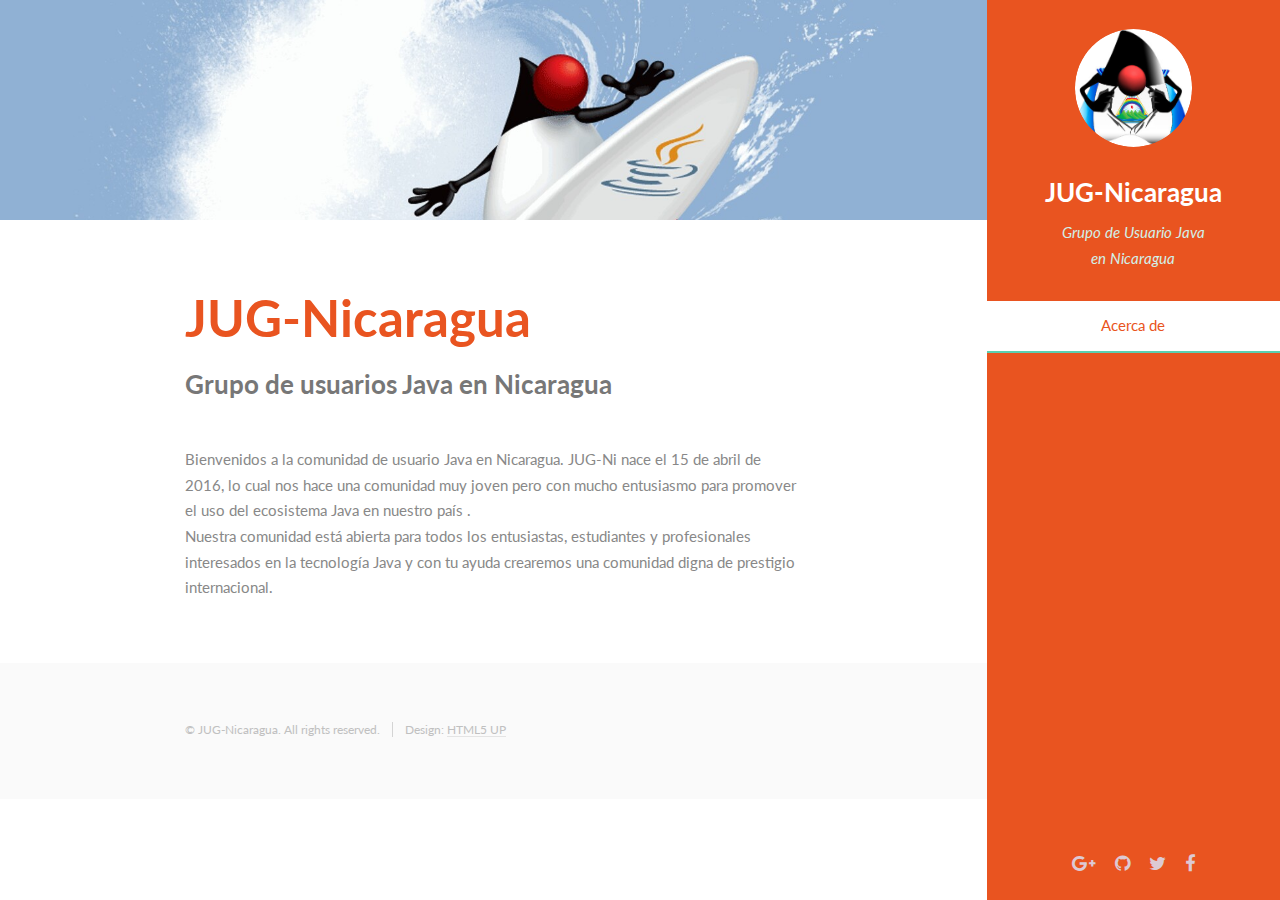
==== commit 3abc389d: "Agregar contenido inicial" ====
--- a/index.html
+++ b/index.html
@@ -26,13 +26,14 @@
 				<nav id="nav">
 					<ul>
 						<li><a href="#one" class="active">Acerca de</a></li>
-						<!--<li><a href="#two">Things I Can Do</a></li>
-						<li><a href="#three">A Few Accomplishments</a></li>
+						<li><a href="#two"></a></li>
+						<!--<li><a href="#three">A Few Accomplishments</a></li>
 						<li><a href="#four">Contact</a></li>-->
 					</ul>
 				</nav>
 				<footer>
 					<ul class="icons">
+						<li><a href="https://plus.google.com/104877877700065945225" class="icon fa-google-plus"><span class="label">Github</span></a></li>
 						<li><a href="https://github.com/jug-ni" class="icon fa-github"><span class="label">Github</span></a></li>
 						<li><a href="https://twitter.com/jug_nicaragua" class="icon fa-twitter"><span class="label">Twitter</span></a></li>
 						<li><a href="https://www.facebook.com/jug-nicaragua" class="icon fa-facebook"><span class="label">Facebook</span></a></li>
@@ -53,7 +54,7 @@
 										<h2>JUG-Nicaragua</h2>
 										<p>Grupo de usuarios Java en Nicaragua<br /></p>
 									</header>
-									<p>Faucibus sed lobortis aliquam lorem blandit. Lorem eu nunc metus col. Commodo id in arcu ante lorem ipsum sed accumsan erat praesent faucibus commodo ac mi lacus. Adipiscing mi ac commodo. Vis aliquet tortor ultricies non ante erat nunc integer eu ante ornare amet commetus vestibulum blandit integer in curae ac faucibus integer non. Adipiscing cubilia elementum.</p>
+									<p>Bienvenidos a la comunidad de usuario Java en Nicaragua. JUG-Ni nace el 15 de abril de 2016, lo cual nos hace una comunidad muy joven pero con mucho entusiasmo para promover el uso del ecosistema Java en nuestro pa&iacute;s .<br />Nuestra comunidad est&aacute; abierta para todos los entusiastas, estudiantes y profesionales interesados en la tecnolog&iacute;a Java y con tu ayuda crearemos una comunidad digna de prestigio internacional.</p>
 								</div>
 							</section>
 
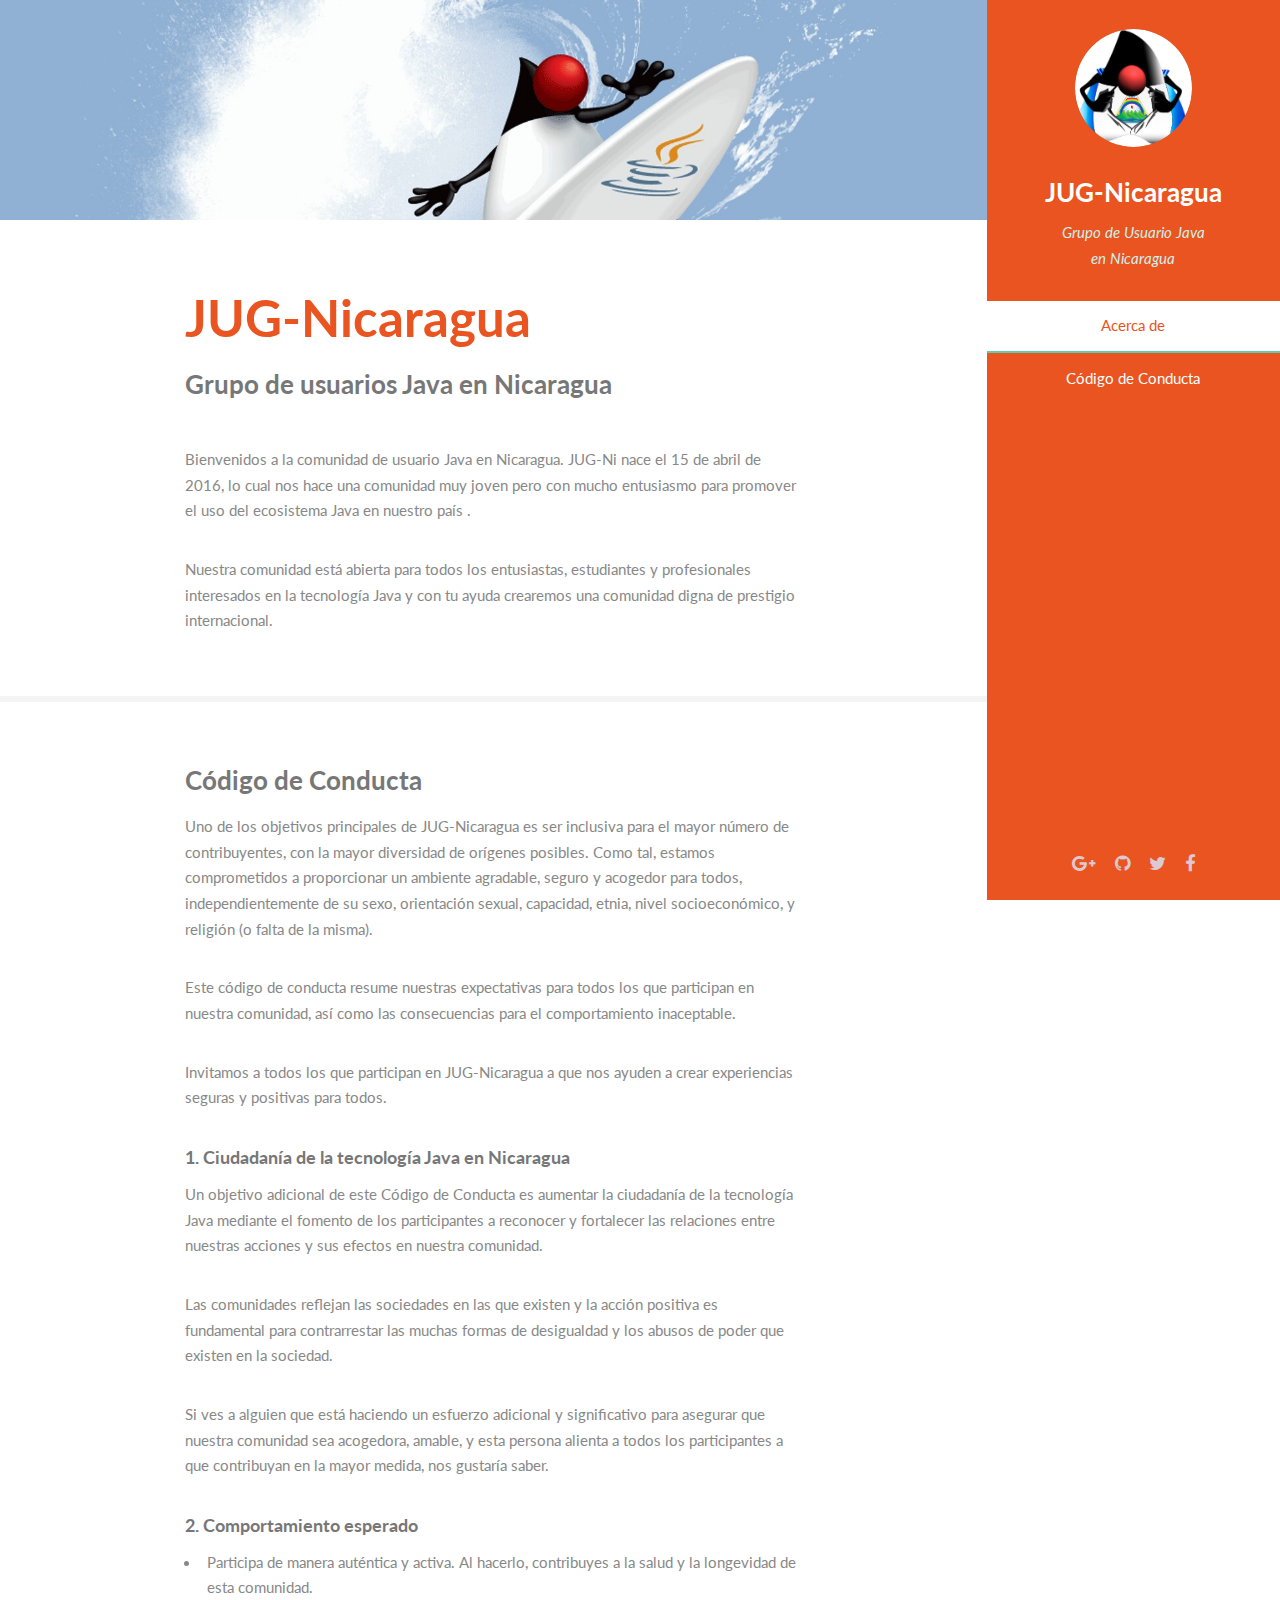
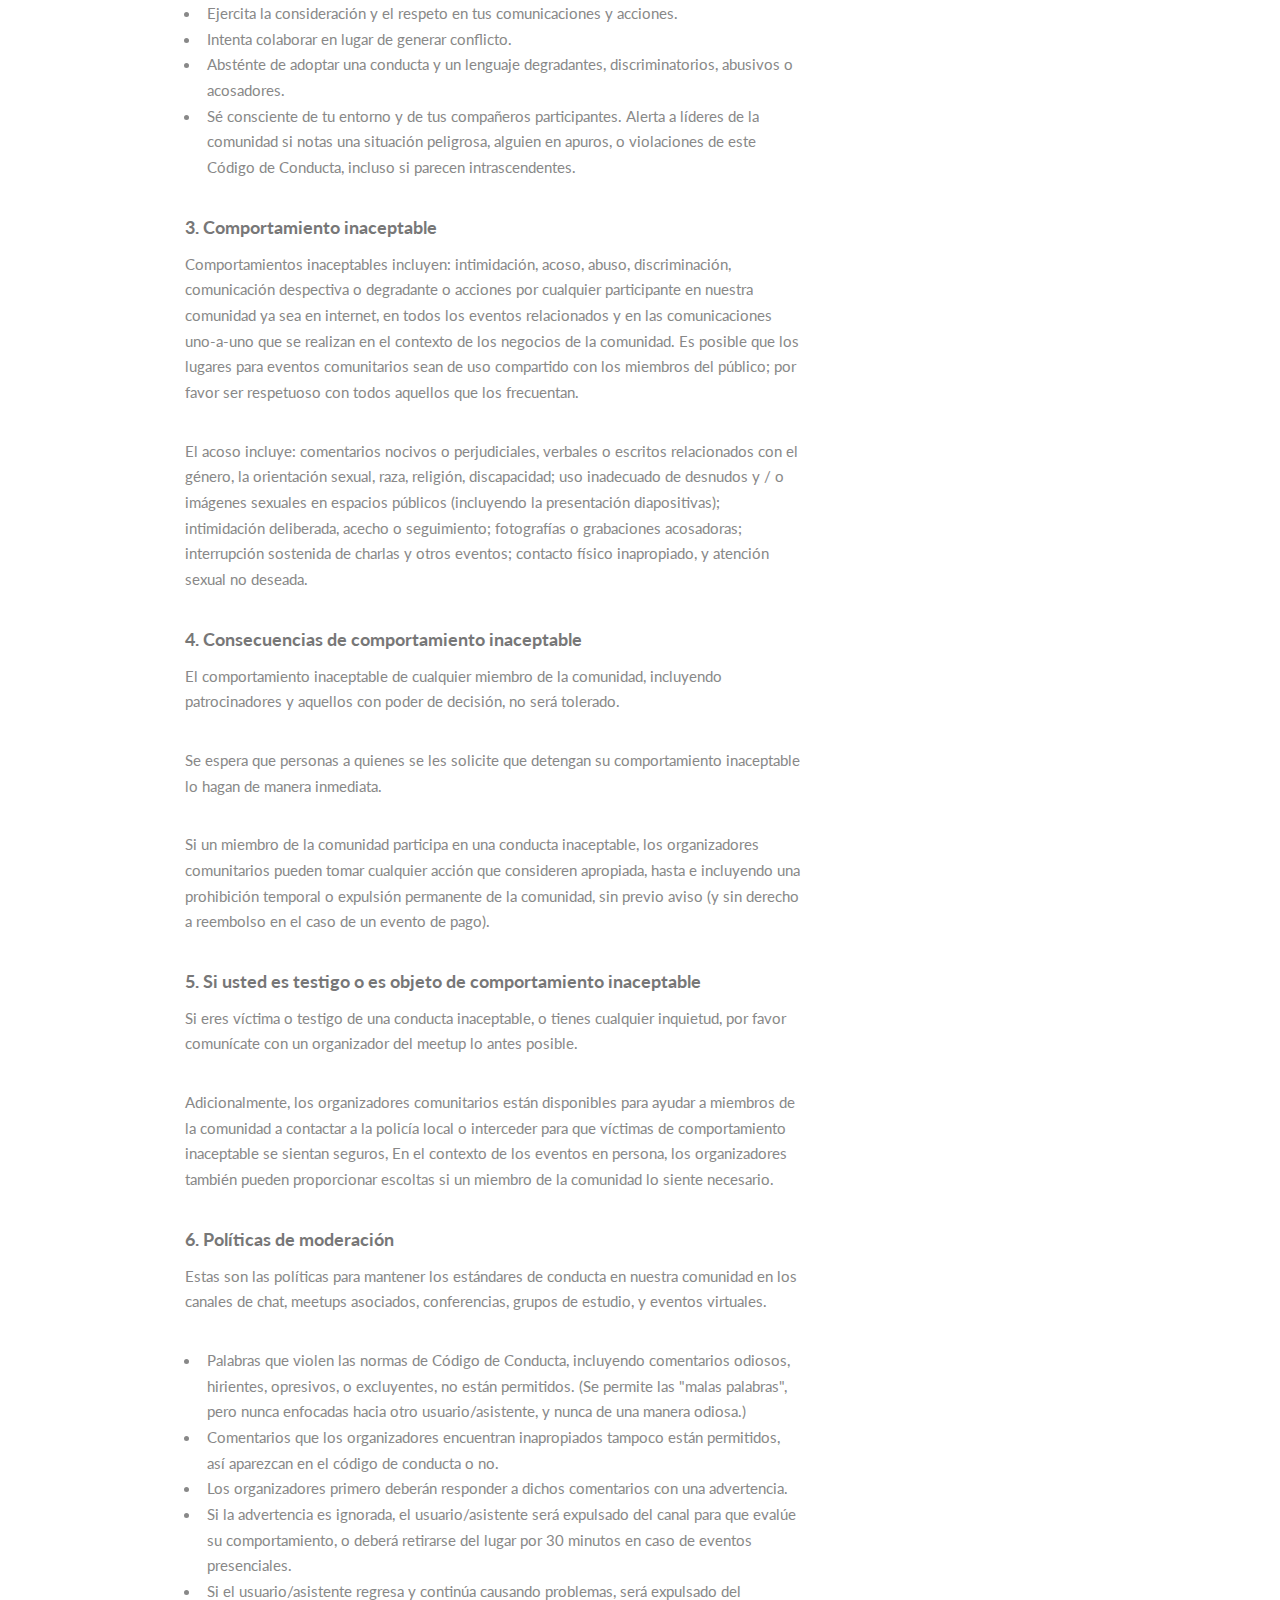
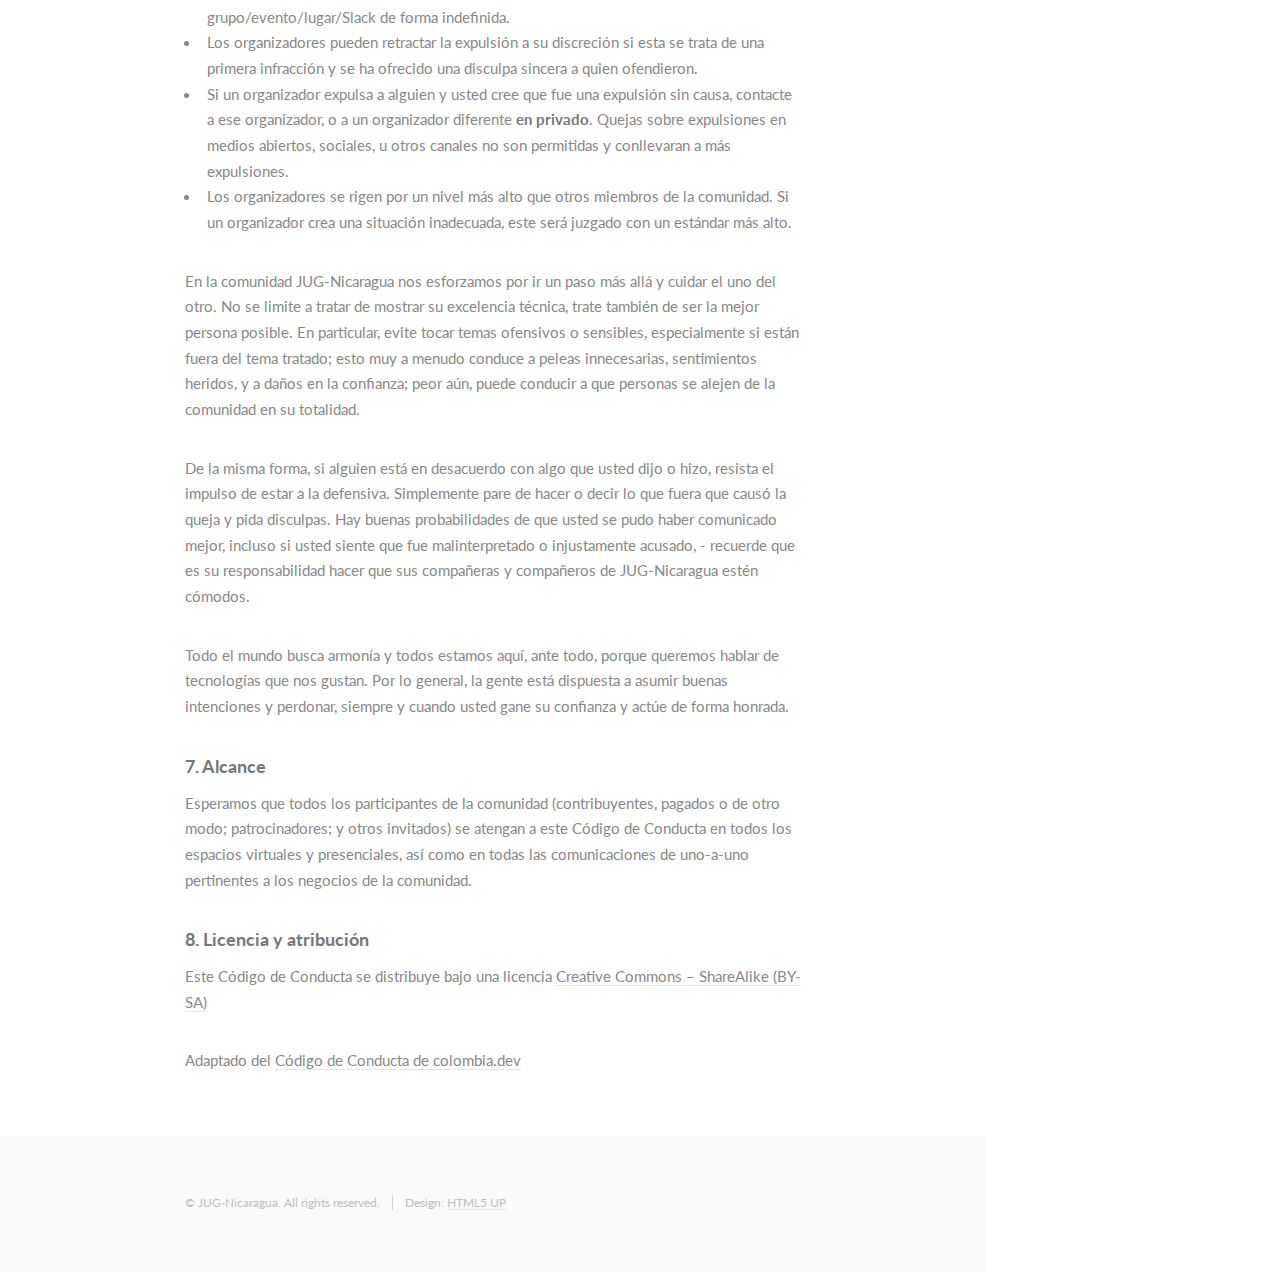
==== commit e9b33342: "Primera revisión del código de conducta" ====
--- a/index.html
+++ b/index.html
@@ -26,14 +26,14 @@
 				<nav id="nav">
 					<ul>
 						<li><a href="#one" class="active">Acerca de</a></li>
-						<li><a href="#two"></a></li>
-						<!--<li><a href="#three">A Few Accomplishments</a></li>
-						<li><a href="#four">Contact</a></li>-->
+						<!--<li><a href="#two"></a></li>-->
+						<li><a href="#three">C&oacute;digo de Conducta</a></li>
+						<!--<li><a href="#four">Contact</a></li>-->
 					</ul>
 				</nav>
 				<footer>
 					<ul class="icons">
-						<li><a href="https://plus.google.com/104877877700065945225" class="icon fa-google-plus"><span class="label">Github</span></a></li>
+						<li><a href="https://plus.google.com/104877877700065945225" class="icon fa-google-plus"><span class="label">Google+</span></a></li>
 						<li><a href="https://github.com/jug-ni" class="icon fa-github"><span class="label">Github</span></a></li>
 						<li><a href="https://twitter.com/jug_nicaragua" class="icon fa-twitter"><span class="label">Twitter</span></a></li>
 						<li><a href="https://www.facebook.com/jug-nicaragua" class="icon fa-facebook"><span class="label">Facebook</span></a></li>
@@ -52,9 +52,10 @@
 								<div class="container">
 									<header class="major">
 										<h2>JUG-Nicaragua</h2>
-										<p>Grupo de usuarios Java en Nicaragua<br /></p>
+										<p>Grupo de usuarios Java en Nicaragua</p>
 									</header>
-									<p>Bienvenidos a la comunidad de usuario Java en Nicaragua. JUG-Ni nace el 15 de abril de 2016, lo cual nos hace una comunidad muy joven pero con mucho entusiasmo para promover el uso del ecosistema Java en nuestro pa&iacute;s .<br />Nuestra comunidad est&aacute; abierta para todos los entusiastas, estudiantes y profesionales interesados en la tecnolog&iacute;a Java y con tu ayuda crearemos una comunidad digna de prestigio internacional.</p>
+									<p>Bienvenidos a la comunidad de usuario Java en Nicaragua. JUG-Ni nace el 15 de abril de 2016, lo cual nos hace una comunidad muy joven pero con mucho entusiasmo para promover el uso del ecosistema Java en nuestro pa&iacute;s .</p>
+									<p>Nuestra comunidad est&aacute; abierta para todos los entusiastas, estudiantes y profesionales interesados en la tecnolog&iacute;a Java y con tu ayuda crearemos una comunidad digna de prestigio internacional.</p>
 								</div>
 							</section>
 
@@ -75,37 +76,179 @@
 							</section>
 						-->
 						<!-- Three -->
-						<!--
 							<section id="three">
 								<div class="container">
-									<h3>A Few Accomplishments</h3>
-									<p>Integer eu ante ornare amet commetus vestibulum blandit integer in curae ac faucibus integer non. Adipiscing cubilia elementum integer. Integer eu ante ornare amet commetus.</p>
-									<div class="features">
-										<article>
-											<a href="#" class="image"><img src="images/pic01.jpg" alt="" /></a>
-											<div class="inner">
-												<h4>Possibly broke spacetime</h4>
-												<p>Integer eu ante ornare amet commetus vestibulum blandit integer in curae ac faucibus integer adipiscing ornare amet.</p>
-											</div>
-										</article>
-										<article>
-											<a href="#" class="image"><img src="images/pic02.jpg" alt="" /></a>
-											<div class="inner">
-												<h4>Terraformed a small moon</h4>
-												<p>Integer eu ante ornare amet commetus vestibulum blandit integer in curae ac faucibus integer adipiscing ornare amet.</p>
-											</div>
-										</article>
-										<article>
-											<a href="#" class="image"><img src="images/pic03.jpg" alt="" /></a>
-											<div class="inner">
-												<h4>Snapped dark matter in the wild</h4>
-												<p>Integer eu ante ornare amet commetus vestibulum blandit integer in curae ac faucibus integer adipiscing ornare amet.</p>
+									<h3>C&oacute;digo de Conducta</h3>
+									<p>Uno de los objetivos principales de JUG-Nicaragua es ser inclusiva para el 
+									mayor número de contribuyentes, con la mayor diversidad de orígenes posibles.
+									Como tal, estamos comprometidos a proporcionar un ambiente agradable, seguro y
+									acogedor para todos, independientemente de su sexo, orientación sexual, 
+									capacidad, etnia, nivel socioeconómico, y religión (o falta de la misma).</p>
+									
+									<p>Este código de conducta resume nuestras expectativas para todos los que 
+									participan en nuestra comunidad, así como las consecuencias para el 
+									comportamiento inaceptable.</p>
+									
+									<p>Invitamos a todos los que participan en JUG-Nicaragua a que nos ayuden a crear
+									experiencias seguras y positivas para todos.</p>
+									<div>
+										<article>
+											<div>
+												<h4>1. Ciudadan&iacute;a de la tecnología Java en Nicaragua</h4>
+												<p>Un objetivo adicional de este Código de Conducta es aumentar la ciudadanía de 
+												la tecnología Java mediante el fomento de los participantes
+												a reconocer y fortalecer las relaciones entre nuestras acciones y sus efectos en 
+												nuestra comunidad.</p>
+
+												<p>Las comunidades reflejan las sociedades en las que existen y la acción positiva
+												es fundamental para contrarrestar las muchas formas de desigualdad y los abusos
+												de poder que existen en la sociedad.</p>
+
+												<p>Si ves a alguien que está haciendo un esfuerzo adicional y significativo para
+												asegurar que nuestra comunidad sea acogedora, amable, y esta persona alienta a
+												todos los participantes a que contribuyan en la mayor medida, nos gustaría saber.</p>
+											</div>
+										</article>
+										<article>
+											<div>
+												<h4>2. Comportamiento esperado</h4>
+												<ul>
+												<li>Participa de manera auténtica y activa. Al hacerlo, contribuyes a la salud y 
+												la longevidad de esta comunidad.</li>
+												<li>Ejercita la consideración y el respeto en tus comunicaciones y acciones.</li>
+												<li>Intenta colaborar en lugar de generar conflicto.</li>
+												<li>Absténte de adoptar una conducta y un lenguaje degradantes, discriminatorios,
+												abusivos o acosadores.</li>
+												<li>Sé consciente de tu entorno y de tus compañeros participantes. Alerta a 
+												líderes de la comunidad si notas una situación peligrosa, alguien en apuros, o 
+												violaciones de este Código de Conducta, incluso si parecen intrascendentes.</li>
+												</ul>
+											</div>
+										</article>
+										<article>
+											<div>
+												<h4>3. Comportamiento inaceptable</h4>
+												<p>Comportamientos inaceptables incluyen: intimidación, acoso, abuso,
+												discriminación, comunicación despectiva o degradante o acciones por cualquier 
+												participante en nuestra comunidad ya sea en internet, en todos los eventos 
+												relacionados y en las comunicaciones uno-a-uno que se realizan en el contexto de
+												los negocios de la comunidad. Es posible que los lugares para eventos
+												comunitarios sean de uso compartido con los miembros del público; por favor ser 
+												respetuoso con todos aquellos que los frecuentan.</p>
+
+												<p>El acoso incluye: comentarios nocivos o perjudiciales, verbales o escritos
+												relacionados con el género, la orientación sexual, raza, religión, discapacidad; 
+												uso inadecuado de desnudos y / o imágenes sexuales en espacios públicos 
+												(incluyendo la presentación diapositivas); intimidación deliberada, acecho o 
+												seguimiento; fotografías o grabaciones acosadoras; interrupción sostenida de
+												charlas y otros eventos; contacto físico inapropiado, y atención sexual no 
+												deseada.</p>
+											</div>
+										</article>
+										<article>
+											<div>
+												<h4>4. Consecuencias de comportamiento inaceptable</h4>
+												<p>El comportamiento inaceptable de cualquier miembro de la comunidad, incluyendo
+												patrocinadores y aquellos con poder de decisión, no será tolerado.</p>
+
+												<p>Se espera que personas a quienes se les solicite que detengan su comportamiento
+												inaceptable lo hagan de manera inmediata.</p>
+
+												<p>Si un miembro de la comunidad participa en una conducta inaceptable, los 
+												organizadores comunitarios pueden tomar cualquier acción que consideren
+												apropiada, hasta e incluyendo una prohibición temporal o expulsión permanente 
+												de la comunidad, sin previo aviso (y sin derecho a reembolso en el caso de un 
+												evento de pago).</p>
+											</div>
+										</article>
+										<article>
+											<div>
+												<h4>5. Si usted es testigo o es objeto de comportamiento inaceptable</h4>
+												<p>Si eres víctima o testigo de una conducta inaceptable, o tienes cualquier 
+												inquietud, por favor comunícate con un organizador del meetup lo antes posible.</p>
+
+												<p>Adicionalmente, los organizadores comunitarios están disponibles para ayudar
+												a miembros de la comunidad a contactar a la policía local o interceder para que
+												víctimas de comportamiento inaceptable se sientan seguros,
+												En el contexto de los eventos en persona, los organizadores
+												también pueden proporcionar escoltas si un miembro de la comunidad lo siente 
+												necesario.</p>
+											</div>
+										</article>
+										<article>
+											<div>
+												<h4>6. Políticas de moderaci&oacute;n</h4>
+												<p>Estas son las políticas para mantener los estándares de conducta en nuestra 
+												comunidad en los canales de chat, meetups asociados, conferencias, 
+												grupos de estudio, y eventos virtuales.</p>
+
+												<ul>
+												<li>Palabras que violen las normas de Código de Conducta, incluyendo comentarios 
+												odiosos, hirientes, opresivos, o excluyentes, no están permitidos. (Se 
+												permite las "malas palabras", pero nunca enfocadas hacia otro 
+												usuario/asistente, y nunca de una manera odiosa.)</li>
+												<li>Comentarios que los organizadores encuentran inapropiados tampoco están 
+												permitidos, así aparezcan en el código de conducta o no.</li>
+												<li>Los organizadores primero deberán responder a dichos comentarios con una 
+												advertencia.</li>
+												<li>Si la advertencia es ignorada, el usuario/asistente será expulsado del canal 
+												para que evalúe su comportamiento, o deberá retirarse del lugar por 30 
+												minutos en caso de eventos presenciales.</li>
+												<li>Si el usuario/asistente regresa y continúa causando problemas, será 
+												expulsado del grupo/evento/lugar/Slack de forma indefinida.</li>
+												<li>Los organizadores pueden retractar la expulsión a su discreción si esta se 
+												trata de una primera infracción y se ha ofrecido una disculpa sincera a 
+												quien ofendieron.</li>
+												<li>Si un organizador expulsa a alguien y usted cree que fue una expulsión sin 
+												causa, contacte a ese organizador, o a un organizador diferente 
+												<strong>en privado</strong>. Quejas sobre expulsiones en medios abiertos, sociales, u 
+												otros canales no son permitidas y conllevaran a más expulsiones.</li>
+												<li>Los organizadores se rigen por un nivel más alto que otros miembros de la 
+												comunidad. Si un organizador crea una situación inadecuada, este será 
+												juzgado con un estándar más alto.</li>
+												</ul>
+
+												<p>En la comunidad JUG-Nicaragua nos esforzamos por ir un paso más allá y cuidar 
+												el uno del otro. No se limite a tratar de mostrar su excelencia técnica, trate 
+												también de ser la mejor persona posible. En particular, evite tocar temas 
+												ofensivos o sensibles, especialmente si están fuera del tema tratado; esto muy a
+												menudo conduce a peleas innecesarias, sentimientos heridos, y a daños en la 
+												confianza; peor aún, puede conducir a que personas se alejen de la comunidad en 
+												su totalidad.</p>
+
+												<p>De la misma forma, si alguien está en desacuerdo con algo que usted dijo o hizo,
+												resista el impulso de estar a la defensiva. Simplemente pare de hacer o decir lo
+												que fuera que causó la queja y pida disculpas. Hay buenas probabilidades de que
+												usted se pudo haber comunicado mejor, incluso si usted siente que fue 
+												malinterpretado o injustamente acusado, - recuerde que es su responsabilidad 
+												hacer que sus compañeras y compañeros de JUG-Nicaragua estén cómodos.</p>
+
+												<p>Todo el mundo busca armonía y todos estamos aquí, ante todo, porque queremos 
+												hablar de tecnologías que nos gustan. Por lo general, la gente está dispuesta a 
+												asumir buenas intenciones y perdonar, siempre y cuando usted gane su confianza y
+												actúe de forma honrada.</p>
+											</div>
+										</article>
+										<article>
+											<div>
+												<h4>7. Alcance</h4>
+												<p>Esperamos que todos los participantes de la comunidad (contribuyentes, pagados o
+												de otro modo; patrocinadores; y otros invitados) se atengan a este Código de 
+												Conducta en todos los espacios virtuales y presenciales, así como en todas las 
+												comunicaciones de uno-a-uno pertinentes a los negocios de la comunidad.</p>
+											</div>
+										</article>
+										<article>
+											<div>
+												<h4>8. Licencia y atribuci&oacute;n</h4>
+												<p>Este Código de Conducta se distribuye bajo una licencia <a href="http://creativecommons.org/licenses/by-sa/3.0/">Creative Commons – ShareAlike (BY-SA)</a></p>
+
+												<p>Adaptado del <a href="https://github.com/colombia-dev/codigo-de-conducta">Código de Conducta de colombia.dev</a></p>
 											</div>
 										</article>
 									</div>
 								</div>
 							</section>
-						-->
 						<!-- Four -->
 						<!--
 							<section id="four">
